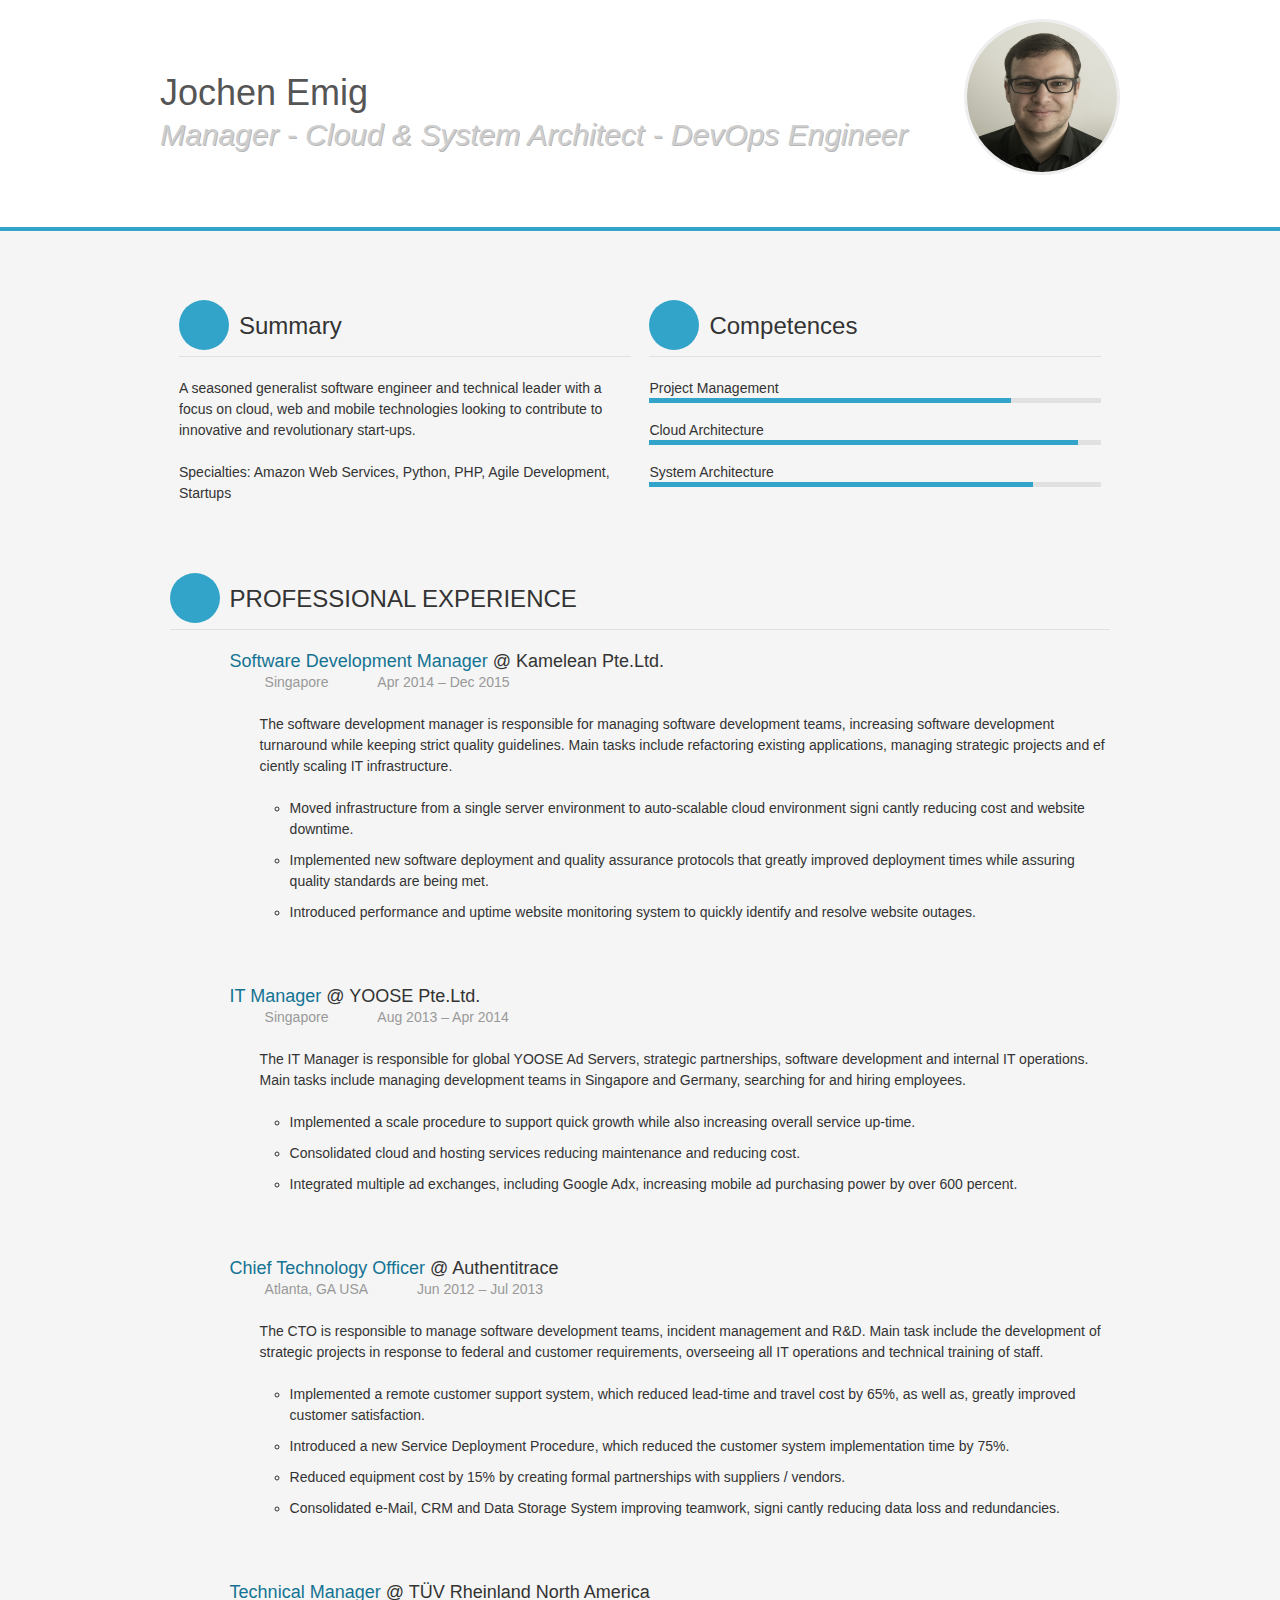
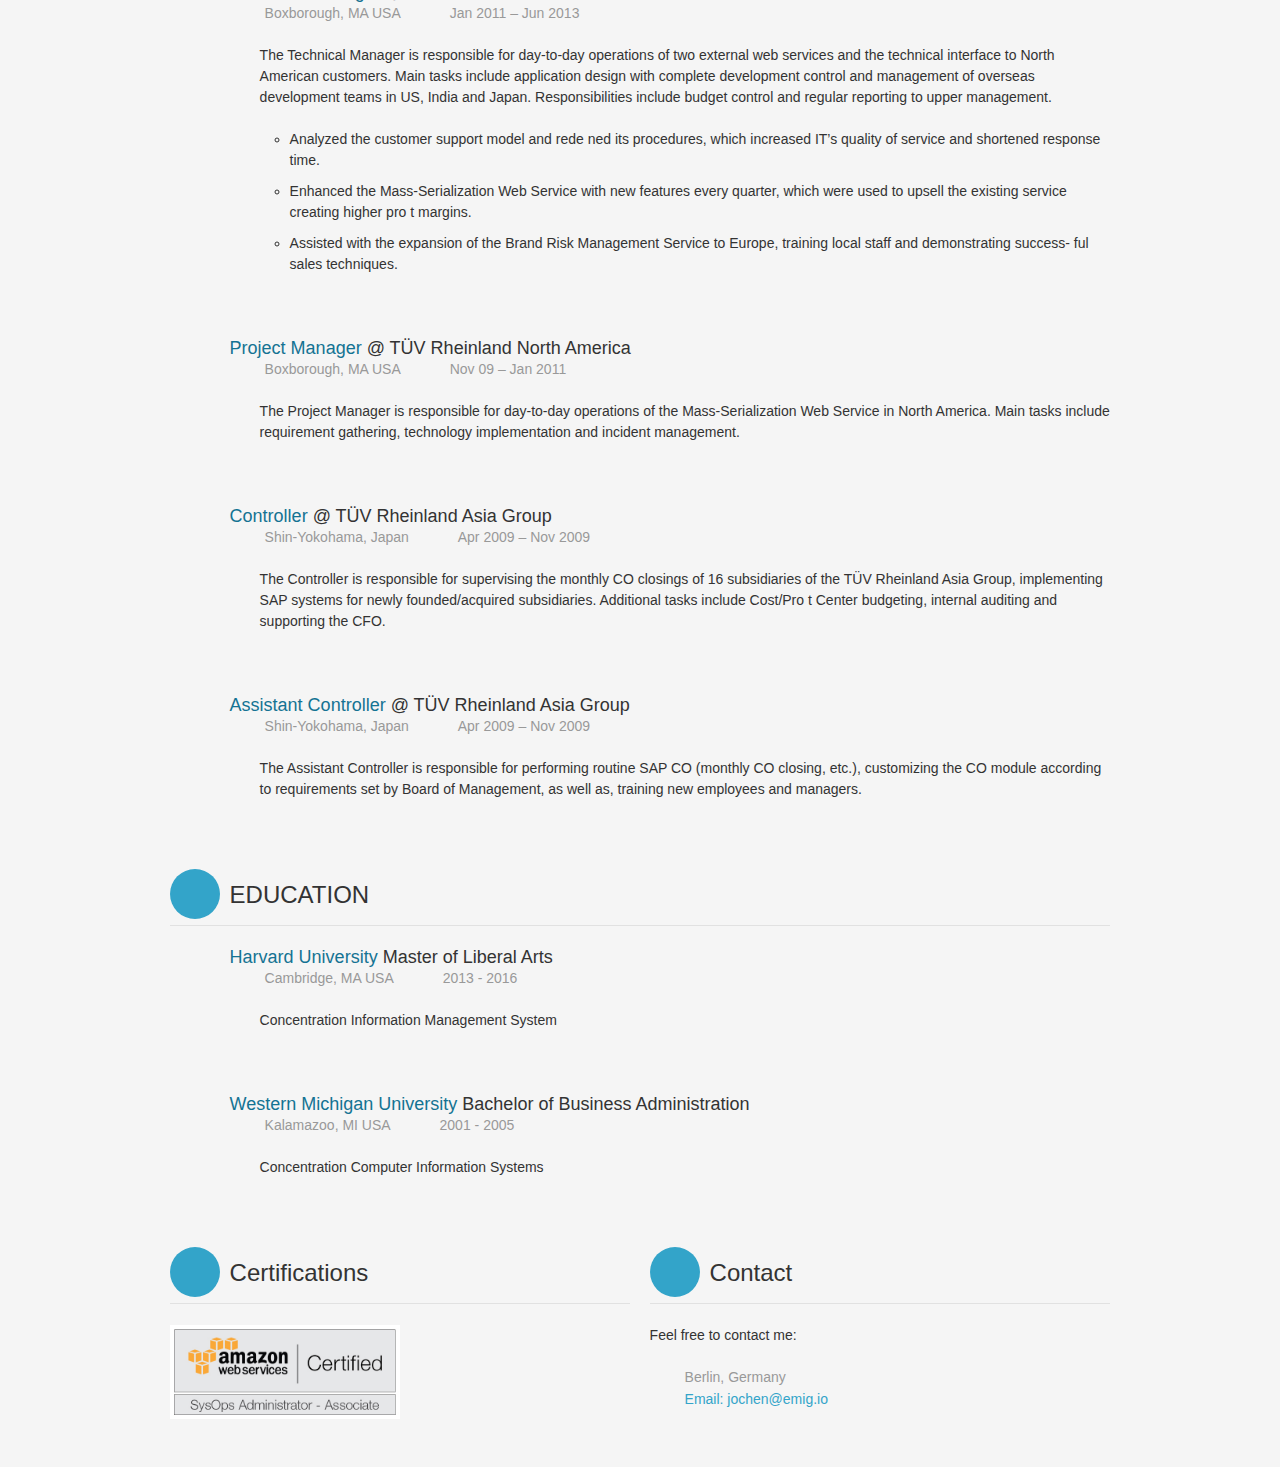
==== index.html @ d0185429 "updated text" ====
<!DOCTYPE html>
<html lang="en"><head>
<meta http-equiv="content-type" content="text/html; charset=UTF-8">
<meta charset="utf-8">
<meta http-equiv="X-UA-Compatible" content="IE=edge,chrome=1">
<meta name="viewport" content="width=device-width, initial-scale=1.0">

<title>Jochen Emig</title>

<!--[if lt IE 9]>
<script src="//html5shim.googlecode.com/svn/trunk/html5.js"></script>
<![endif]-->

<!-- Fichiers CSS -->
<link rel="stylesheet" href="css/reset.css">
<link rel="stylesheet" media="screen and (max-width:480px)" href="css/mobile.css">
<link rel="stylesheet" media="screen and (min-width:481px)" href="css/cv.css">
<link rel="stylesheet" media="print" href="css/print.css">
</head>

<body>
	<!-- Header -->
	<header role="banner">
		<div class="container_16">
				<hgroup>
					<h1>Jochen Emig</h1>
					<h2> Manager - Cloud & System  Architect - DevOps Engineer</h2>
				</hgroup>

				<figure>
					<img src="img/emig_small.jpg" alt="Jochen Emig">
				</figure>
		</div>
	</header>
	
	<!-- Corps -->
	<section role="main" class="container_16 clearfix">
		<div class="grid_16">
			<!-- A propos -->
			<div class="grid_8 apropos">
				<h3>Summary</h3>
				<p>
					A seasoned generalist software engineer and technical leader with a focus on cloud, web and mobile technologies looking to contribute to innovative and revolutionary start-ups. 
				</p>
				<p> 
					Specialties: Amazon Web Services, Python, PHP, Agile Development, Startups   
				</p>
			</div>
			
			<!-- Compétences -->
			<div class="grid_8 competences">
				<h3>Competences</h3>
				<ul class="barres">
					<li data-skills="80">Project Management<span style="width: 80%;"></span></li>
					<li data-skills="95">Cloud Architecture<span style="width: 95%;"></span></li>
					<li data-skills="90">System Architecture<span style="width: 85%;"></span></li>
					<!--<li data-skills="40">People Management<span style="width: 60%;"></span></li>
					<li data-skills="85">Negotiation<span style="width: 90%;"></span></li>-->
				</ul>
			</div>
		</div>
		
			<!-- Expériences -->
			<div class="grid_16 experiences">
				<h3>PROFESSIONAL EXPERIENCE</h3>
				<ul>
					<li>
						<h4><strong>Software Development Manager </strong> @ Kamelean Pte.Ltd.</h4>
						<span class="lieu">Singapore</span>
						<span class="dates">Apr 2014 – Dec 2015</span>
						<p>The software development manager is responsible for managing software development teams, increasing software development turnaround while keeping strict quality guidelines. Main tasks include refactoring existing applications, managing strategic projects and ef ciently scaling IT infrastructure.</p>
						<ul class="tasks">
							<li>
								Moved infrastructure from a single server environment to auto-scalable cloud environment signi cantly reducing cost and website downtime.
							</li>
							<li>
								Implemented new software deployment and quality assurance protocols that greatly improved deployment times while assuring quality standards are being met.
							</li>
							<li>
								Introduced performance and uptime website monitoring system to quickly identify and resolve website outages.
							</li>
						</ul>
					</li>
					<li>
						<h4><strong>IT Manager </strong> @ YOOSE Pte.Ltd.</h4>
						<span class="lieu">Singapore</span>
						<span class="dates">Aug 2013 – Apr 2014</span>
						<p>The IT Manager is responsible for global YOOSE Ad Servers, strategic partnerships, software development and internal IT operations. Main tasks include managing development teams in Singapore and Germany, searching for and hiring employees.</p>
						<ul class="tasks">
							<li>
								Implemented a scale procedure to support quick growth while also increasing overall service up-time.
							</li>
							<li>
								Consolidated cloud and hosting services reducing maintenance and reducing cost.
							</li>
							<li>
								Integrated multiple ad exchanges, including Google Adx, increasing mobile ad purchasing power by over 600 percent.
							</li>
						</ul>
					</li>
					<li>
						<h4><strong>Chief Technology Officer </strong> @ Authentitrace</h4>
						<span class="lieu">Atlanta, GA USA</span>
						<span class="dates">Jun 2012 – Jul 2013</span>
						<p>The CTO is responsible to manage software development teams, incident management and R&D. Main task include the development of strategic projects in response to federal and customer requirements, overseeing all IT operations and technical training of staff.</p>
						<ul class="tasks">
							<li>
								Implemented a remote customer support system, which reduced lead-time and travel cost by 65%, as well as, greatly improved customer satisfaction.
							</li>
							<li>
								Introduced a new Service Deployment Procedure, which reduced the customer system implementation time by 75%.
							</li>
							<li>
								Reduced equipment cost by 15% by creating formal partnerships with suppliers / vendors.
							</li>
							<li>
								Consolidated e-Mail, CRM and Data Storage System improving teamwork, signi cantly reducing data loss and redundancies.
							</li>
						</ul>
					</li>
					<li>
						<h4><strong>Technical Manager </strong> @ TÜV Rheinland North America</h4>
						<span class="lieu">Boxborough, MA USA</span>
						<span class="dates">Jan 2011 – Jun 2013</span>
						<p>The Technical Manager is responsible for day-to-day operations of two external web services and the technical interface to North American customers. Main tasks include application design with complete development control and management of overseas development teams in US, India and Japan. Responsibilities include budget control and regular reporting to upper management.</p>
						<ul class="tasks">
							<li>
								Analyzed the customer support model and rede ned its procedures, which increased IT’s quality of service and shortened response time.
							</li>
							<li>
								Enhanced the Mass-Serialization Web Service with new features every quarter, which were used to upsell the existing service creating higher pro t margins.
							</li>
							<li>
								Assisted with the expansion of the Brand Risk Management Service to Europe, training local staff and demonstrating success- ful sales techniques.
							</li>
						</ul>
					</li>	
					<li>
						<h4><strong>Project Manager </strong> @ TÜV Rheinland North America</h4>
						<span class="lieu">Boxborough, MA USA</span>
						<span class="dates">Nov 09 – Jan 2011</span>
						<p>The Project Manager is responsible for day-to-day operations of the Mass-Serialization Web Service in North America. Main tasks include requirement gathering, technology implementation and incident management.</p>
					</li>
					<li>
						<h4><strong>Controller </strong> @ TÜV Rheinland Asia Group</h4>
						<span class="lieu">Shin-Yokohama, Japan</span>
						<span class="dates">Apr 2009 – Nov 2009</span>
						<p>The Controller is responsible for supervising the monthly CO closings of 16 subsidiaries of the TÜV Rheinland Asia Group, implementing SAP systems for newly founded/acquired subsidiaries. Additional tasks include Cost/Pro t Center budgeting, internal auditing and supporting the CFO.</p>
					</li>
					<li>
						<h4><strong>Assistant Controller </strong> @ TÜV Rheinland Asia Group</h4>
						<span class="lieu">Shin-Yokohama, Japan</span>
						<span class="dates">Apr 2009 – Nov 2009</span>
						<p>The Assistant Controller is responsible for performing routine SAP CO (monthly CO closing, etc.), customizing the CO module according to requirements set by Board of Management, as well as, training new employees and managers.</p>
					</li>
				</ul>
			</div>
		
			<!-- Formations -->
			<div class="grid_16 formations">
				<h3>EDUCATION</h3>
				<ul>
					<li>
						<h4><strong>Harvard University</strong> Master of Liberal Arts</h4>
						<span class="lieu">Cambridge, MA USA</span>
						<span class="dates">2013 - 2016</span>
						<p>Concentration Information Management System</p>
					</li>
					<li>
						<h4><strong>Western Michigan University</strong> Bachelor of Business Administration</h4>
						<span class="lieu">Kalamazoo, MI USA</span>
						<span class="dates">2001 - 2005</span>
						<p>Concentration Computer Information Systems</p>
					</li>
				</ul>
			</div>
		
			<!-- Loisirs -->
			<div class="grid_8 loisirs">
				<h3>Certifications</h3>
				<img class="aws" src="img/SysOps Administrator-Associate.jpg" alt="AWS SysOps Cert">
				<p></p>
				<p><strong></strong></p>
			</div>
		
			<!-- Contact -->
			<div class="grid_8 contact">
				<h3>Contact</h3>
				<p>Feel free to contact me:</p>
				<ul>
					<li class="lieu">Berlin, Germany</li>
					<li class="mail"><a href="mailto:jochen@emig.io">Email: jochen@emig.io</a></li>
					<!--<<li class="site"><a href="http://jochen.emig.io/">Web: jochen.emig.io</a></li>-->
				</ul>
			</div>
	</section>

<!-- Scripts JavaScript -->
<script src="js/jquery-1.js"></script>
<script src="js/validate.js"></script>
<script src="js/plugins.js"></script>

<script>
  (function(i,s,o,g,r,a,m){i['GoogleAnalyticsObject']=r;i[r]=i[r]||function(){
  (i[r].q=i[r].q||[]).push(arguments)},i[r].l=1*new Date();a=s.createElement(o),
  m=s.getElementsByTagName(o)[0];a.async=1;a.src=g;m.parentNode.insertBefore(a,m)
  })(window,document,'script','https://www.google-analytics.com/analytics.js','ga');

  ga('create', 'UA-82807862-1', 'auto');
  ga('send', 'pageview');

</script>

</body></html>
---- css/mobile.css ----
/***************************************
/* Grille de mise en page pour le mobile
***************************************/
.grid_6,
.grid_8,
.grid_10,
.grid_16,
.container_16 {
	margin: 0 10px;
}

/* 
Nom du thème : Simple Vitae (ou Simple Curriculum ou Simple Resume)
Description : Votre curriculum vitae sur Internet, un moyen supplémentaire de vous faire connaitre. Ce thème correspond à tous les types de métiers.
Créateur : Christophe HERMANN (@chrishrmnn)
*/

/**********
/* Header
**********/
	header[role=banner] {
		background:#fff;
		border-bottom:4px solid #33a4c9;
		padding: 19px 0;
		overflow: hidden;
	}
	
	header figure {
		display: none;
	}
	
	header hgroup {
		text-align: center;
	}
	
	header hgroup h1 {
		color:#555;
		font-family:'DroidSansBold', Arial, sans-serif;
	}
	
	header hgroup h2 {
		color:#cecece;
		font-style: italic;
		line-height: 30px;
		text-shadow: 1px 1px 0 rgba(0,0,0,.3);
	}

/************
/* Contact
************/
	::-webkit-input-placeholder  { color:#fff; }
	input:-moz-placeholder { color:#fff; }
	.placeholder { color: #fff; }

	.contactform {
		background-color: #33a4c9;
		color: #fff;
		display: none;
	}
	
	.contactform > div {
		padding: 21px 0;
	}
	
	.contactform input[type=text], .contactform input[type=email], .contactform textarea {
		background: #2983a0;
		border: 1px solid #226d85;
		border-radius: 2px;
		color: #fff;
		max-width: 100%;
		opacity: .7;
		padding: 10px 10px 9px 10px;
		margin-top: 0;
		position: relative;
		vertical-align: top;
		width: 100%;
	}
	
	.contactform input[type=text], .contactform input[type=email], .contactform textarea {
		margin-bottom: 21px;
	}
	
	.contactform textarea {
		font-family: 'DroidSansRegular', Arial, sans-serif;
		font-size: 14px;
		height: 148px;
	}
	
	.contactform input[type=text]:focus, .contactform input[type=email]:focus, .contactform textarea:focus {
		border: 1px solid #226d85;
		opacity: 1;
		outline: none;
		-o-transition: opacity 1s;
		-ms-transition:opacity 1s;
		-moz-transition: opacity 1s;
		-webkit-transition: opacity 1s;
		transition:opacity 1s;
	}
	
	.contactform input[type=submit] {
		background: #ff9f39;
		border: 1px solid #ff9f39;
		border-radius: 2px;
		color: #fff;
		cursor: pointer;
		font-weight: bold;
		font-size: 14px;
		margin: 0;
		padding: 10px 10px 9px 10px;
		width: 100%;
		-webkit-appearance: none;
	}
	
	.contactform input.error, .contactform textarea.error {
		border: 1px solid red;
	}
	
	.contactform label.error {
		display: none !important;
	}

	/***********************
	/* Message du formulaire
	***********************/
		.messageform { 
			display: none; /* Affiché via jQuery */ 
			border-radius: 2px; 
			font-size: 14px;
			font-weight: bold;
			line-height: 17px;
			padding:10px 10px 9px 10px; 
			margin: 0;
			text-align: center;
			width: 100%; 
		}
		.envoi-valid, .envoi-error { 
			display: inline-block; 
		 }
		.envoi-valid { 
			background-color: #31D869;
			border:1px solid #108D3A; 
			color: #108D3A;
		}
		.envoi-error { 
			background-color: #FF5839;
			border:1px solid #A62913; 
			color: #A62913;
		}
		.envoi-error a {
			color: #A62913;
			text-decoration: underline;
		}
		

/***************
/* Corps - Main
***************/
	section[role=main] {
		padding: 21px 0;
		overflow: hidden;
	}
	
	.apropos, .competences, .experiences, .formations, .loisirs, .contact {
		margin-top: 63px;
	}
	
	section[role=main] h3 {
		border-bottom: 1px solid #e1e1e1;
		padding: 0 0 20px 60px;
		margin-top: 0px;
		position: relative;
 	}
	
	section[role=main] h3:after, h3:before {
		content: ' ';
		display: block;
		height: 50px;
		left: 0;
		position: absolute;
		top: -15px;
		width: 50px;
	}
	
	section[role=main] h3:before {
		background-color: #33a4c9;
		border-radius: 25px;
	}
	
		/***************
		/* Pictos titres
		***************/
		
		section[role=main] h3:after {
			background:url('../img/pictos-titre.png') no-repeat 11px 10px;
		}
		
		section[role=main] .competences h3:after {
			background-position: 11px -34px;
		}
	
		section[role=main] .experiences h3:after {
			background-position: 11px -86px;
		}
		
		section[role=main] .formations h3:after {
			background-position: 10px -139px;
		}
		
		section[role=main] .loisirs h3:after {
			background-position: 10px -250px;
		}
		
		section[role=main] .contact h3:after {
			background-position: 11px -194px;
		}
	
	section[role=main] h4 {
		margin-bottom: 0px;
	}
	
	section[role=main] h4 strong {
		color: #147393;
		font-weight: normal;
	}
	
	.experiences li, .formations li {
		margin-bottom: 63px;
	}
	
	.experiences li:last-child, .formations li:last-child {
		margin-bottom: 21px;
	}
	
	/**********************************************
	/* Affichage des compétences sous forme de tags
	**********************************************/
	.competences .tags li {
		background-color:#33a4c9;
		border:1px solid #1b91b7;
		border-radius: 15px;
		color:#fff;
		display: inline-block;
		line-height: 13px;
		margin: 0 7px 17px 0;
		padding: 5px 10px;
	}
	
	/************************************************
	/* Affichage des compétences sous forme de barres
	*************************************************/
	.competences .barres li {
		margin-bottom: 21px;
		position: relative;
	}
	
	.competences .barres li:after {
		background: #e1e1e1;
		bottom: -4px;
		content: ' ';
		display: block;
		height: 5px;
		position: absolute;
		width:100%;
	}
	
	.competences .barres li span {
		background: #33a4c9;
		bottom: -4px;
		content: ' ';
		display: block;
		height: 5px;
		left: 0;
		position: absolute;
		width: inherit;
		z-index: 1;
	}
	
	
	/***********
	/* Pictos
	***********/
	.lieu, .dates, .phone, .mail, .site, .form, .twitter, .facebook, .dribbble, .skype {
		background: url('../img/pictos-gris.png') no-repeat;
		padding-left: 25px;
		margin: 0 10px 1px 0;
	}
	
	.lieu {
		background-position: 0 -2px;
		color: #999;
	}
	
	.dates {
		background-position: 0 -22px;
		color: #999;
	}
	
	.phone {
		background-position: 0 -40px;
	}
	
	.mail {
		background-position: 0 -58px;
	}
	
	.site {
		background-position: 0 -80px;
	}
	
	.form {
		background-position: 0 -100px;
	}
	
	.twitter {
		background-position: 0 -122px;
	}
	
	.facebook {
		background-position: 0 -140px;
	}
	
	.dribbble {
		background-position: 0 -160px;
	}
	
	.skype {
		background-position: 0 -180px;
	}

	.aws{
	width: 50%;
    height: auto;

	}
---- css/cv.css ----
/**********
/* Grille - 960.gs
**********/
.container_16 {
	max-width: 960px;
	width: 92%;
	margin: 0 auto;
}
.grid_6,
.grid_8,
.grid_10,
.grid_16 {
	display:inline;
	float: left;
	position: relative;
	margin-left: 1%;
	margin-right: 1%;
}

.container_16 .grid_6 {
	width:35.5%;
}

.container_16 .grid_8 {
	width:48.0%;
}

.container_16 .grid_10 {
	width:60.5%;
}

.container_16 .grid_16 {
	width:98.0%;
}

.clearfix:after {
	clear: both;
	content: ' ';
	display: block;
	font-size: 0;
	line-height: 0;
	visibility: hidden;
	width: 0;
	height: 0;
}

.clearfix {
	display: inline-block;
}

* html .clearfix {
	height: 1%;
}

.clearfix {
	display: block;
}

.aws{
	width: 50%;
    height: auto;

}

/**********
/* Header
**********/
	header[role=banner] {
		background:#fff;
		border-bottom:4px solid #33a4c9;
		padding: 19px 0;
		overflow: hidden;
	}
	
	header figure {
		border: 3px solid #eee;
		border-radius: 78px;
		float: right;
		height: 156px;
		width: 156px;
	}
	
	header figure img {
		border-radius: 75px;
		height: 150px;
		position: relative;
		width: 150px;
	}
	
	header hgroup {
		float: left;
		padding: 42px 0;
	}
	
	header hgroup h1 {
		color:#555;
		font-family:'DroidSansBold', Arial, sans-serif;
	}
	
	header hgroup h2 {
		color:#cecece;
		font-style: italic;
		text-shadow: 1px 1px 0 rgba(0,0,0,.3);
	}

/************
/* Contact
************/
	::-webkit-input-placeholder  { color:#fff; }
	input:-moz-placeholder { color:#fff; }
	.placeholder { color: #fff; }

	.contactform {
		background-color: #33a4c9;
		color: #fff;
		display: none;
	}
	
	.contactform > div {
		padding: 21px 0;
	}
	
	.contactform input[type=text], .contactform input[type=email], .contactform textarea {
		background: #2983a0;
		border: 1px solid #226d85;
		border-radius: 2px;
		color: #fff;
		max-width: 100%;
		opacity: .7;
		padding: 10px 10px 9px 10px;
		margin-top: 0;
		position: relative;
		vertical-align: top;
		width: 100%;
	}
	
	.contactform input[type=text], .contactform input[type=email] {
		margin-bottom: 21px;
	}
	
	.contactform textarea {
		font-family: 'DroidSansRegular', Arial, sans-serif;
		font-size: 14px;
		height: 148px;
	}
	
	.contactform input[type=text]:focus, .contactform input[type=email]:focus, .contactform textarea:focus {
		border: 1px solid #226d85;
		opacity: 1;
		outline: none;
		-webkit-transition: opacity 1s;
	}
	
	.contactform input[type=submit] {
		background: #ff9f39;
		border: 1px solid #ff9f39;
		border-radius: 2px;
		color: #fff;
		cursor: pointer;
		font-weight: bold;
		font-size: 14px;
		margin: 0;
		padding: 10px 10px 9px 10px;
		width: 100%;
	}
	
	.contactform input.error, .contactform textarea.error {
		border: 1px solid red;
	}
	
	.contactform label.error {
		display: none !important;
	}

	/***********************
	/* Message du formulaire
	***********************/
		.messageform { 
			display: none; /* Affiché via jQuery */ 
			border-radius: 2px; 
			font-size: 14px;
			font-weight: bold;
			line-height: 17px;
			padding:10px 10px 9px 10px; 
			margin: 0;
			text-align: center;
			width: 100%; 
		}
		.envoi-valid, .envoi-error { 
			display: inline-block; 
		 }
		.envoi-valid { 
			background-color: #31D869;
			border:1px solid #108D3A; 
			color: #108D3A;
		}
		.envoi-error { 
			background-color: #FF5839;
			border:1px solid #A62913; 
			color: #A62913;
		}
		.envoi-error a {
			color: #A62913;
			text-decoration: underline;
		}
		

/***************
/* Corps - Main
***************/
	section[role=main] {
		padding: 21px 0;
		overflow: hidden;
	}
	
	section[role=main] > div {
		margin-top: 63px;
	}
	
	section[role=main] h3 {
		border-bottom: 1px solid #e1e1e1;
		padding: 0 0 20px 60px;
		margin-top: 0px;
		position: relative;
 	}
	
	section[role=main] h3:after, h3:before {
		content: ' ';
		display: block;
		height: 50px;
		left: 0;
		position: absolute;
		top: -15px;
		width: 50px;
	}
	
	section[role=main] h3:before {
		background-color: #33a4c9;
		border-radius: 25px;
	}
	
		/***************
		/* Pictos titres
		***************/
		
		section[role=main] h3:after {
			background:url('../img/pictos-titre.png') no-repeat 11px 10px;
		}
		
		section[role=main] .competences h3:after {
			background-position: 11px -34px;
		}
	
		section[role=main] .experiences h3:after {
			background-position: 11px -86px;
		}
		
		section[role=main] .formations h3:after {
			background-position: 10px -139px;
		}
		
		section[role=main] .loisirs h3:after {
			background-position: 10px -250px;
		}
		
		section[role=main] .contact h3:after {
			background-position: 11px -194px;
		}
	
	
	.experiences ul, .formations ul {
		margin-left: 60px;
	}
	
	section[role=main] h4 {
		margin-bottom: 0px;
	}
	
	section[role=main] h4 strong {
		color: #147393;
		font-weight: normal;
	}
	
	.experiences li, .formations li {
		margin-bottom: 63px;
	}
	
	.experiences li:last-child, .formations li:last-child {
		margin-bottom: 21px;
	}
	
	.experiences li p, .formations li p {
		margin-left: 30px;
	}
	
	/**********************************************
	/* Affichage des compétences sous forme de tags
	**********************************************/
	.competences .tags li {
		background-color:#33a4c9;
		border:1px solid #1b91b7;
		border-radius: 15px;
		color:#fff;
		display: inline-block;
		line-height: 13px;
		margin: 0 7px 17px 0;
		padding: 5px 10px;
	}
	
	/************************************************
	/* Affichage des compétences sous forme de barres
	*************************************************/
	.competences .barres li {
		margin-bottom: 21px;
		position: relative;
	}
	
	.competences .barres li:after {
		background: #e1e1e1;
		bottom: -4px;
		content: ' ';
		display: block;
		height: 5px;
		position: absolute;
		width:100%;
	}
	
	.competences .barres li span {
		background: #33a4c9;
		bottom: -4px;
		content: ' ';
		display: block;
		height: 5px;
		left: 0;
		position: absolute;
		width: inherit;
		z-index: 1;
	}
	
	
	/***********
	/* Pictos
	***********/
	.lieu, .dates, .phone, .mail, .site, .form, .twitter, .facebook, .dribbble, .skype {
		background: url('../img/pictos-gris.png') no-repeat;
		padding-left: 25px;
		margin: 0 10px 1px 10px;
	}
	
	.lieu {
		background-position: 0 -2px;
		color: #999;
	}
	
	.dates {
		background-position: 0 -22px;
		color: #999;
	}
	
	.phone {
		background-position: 0 -40px;
	}
	
	.mail {
		background-position: 0 -58px;
	}
	
	.site {
		background-position: 0 -80px;
	}
	
	.form {
		background-position: 0 -100px;
	}
	
	.twitter {
		background-position: 0 -122px;
	}
	
	.facebook {
		background-position: 0 -140px;
	}
	
	.dribbble {
		background-position: 0 -160px;
	}
	
	.skype {
		background-position: 0 -180px;
	}

	.tasks li{
		list-style-type: circle;
	    margin-bottom: 10px;
	}
---- css/print.css ----
body {
	font-family: Helvetica, Arial, sans-serif;
	font-size: 12px;
}

header {
	overflow: hidden;
}

header hgroup {
	width: 80%;
	float: left;
	padding: 35px 0;
}

header figure {
	width: 20%;
	float: right;
}

.contactform {
	display: none;
}

.grid_8 {
	width: 46%;
	float: left;
	margin-right: 2%;
}

.grid_16 {
	clear: both;
}

h3 {
	border-bottom: 1px solid #ccc;
	padding-bottom: 10px;
	margin:30px 0 10px 0;
}

.competences li {
	display:inline-block;
	border-right: 1px solid #ccc;
	padding-right: 10px;
	margin-right: 10px;	
}

.contact ul li {
	list-style: square;
	margin-left: 40px;
}

.contact ul li.form {
	display: none;
}

p {
  orphans: 3; /* pas de ligne seule en bas */
  widows: 3; /* pas de ligne seule en haut */
}
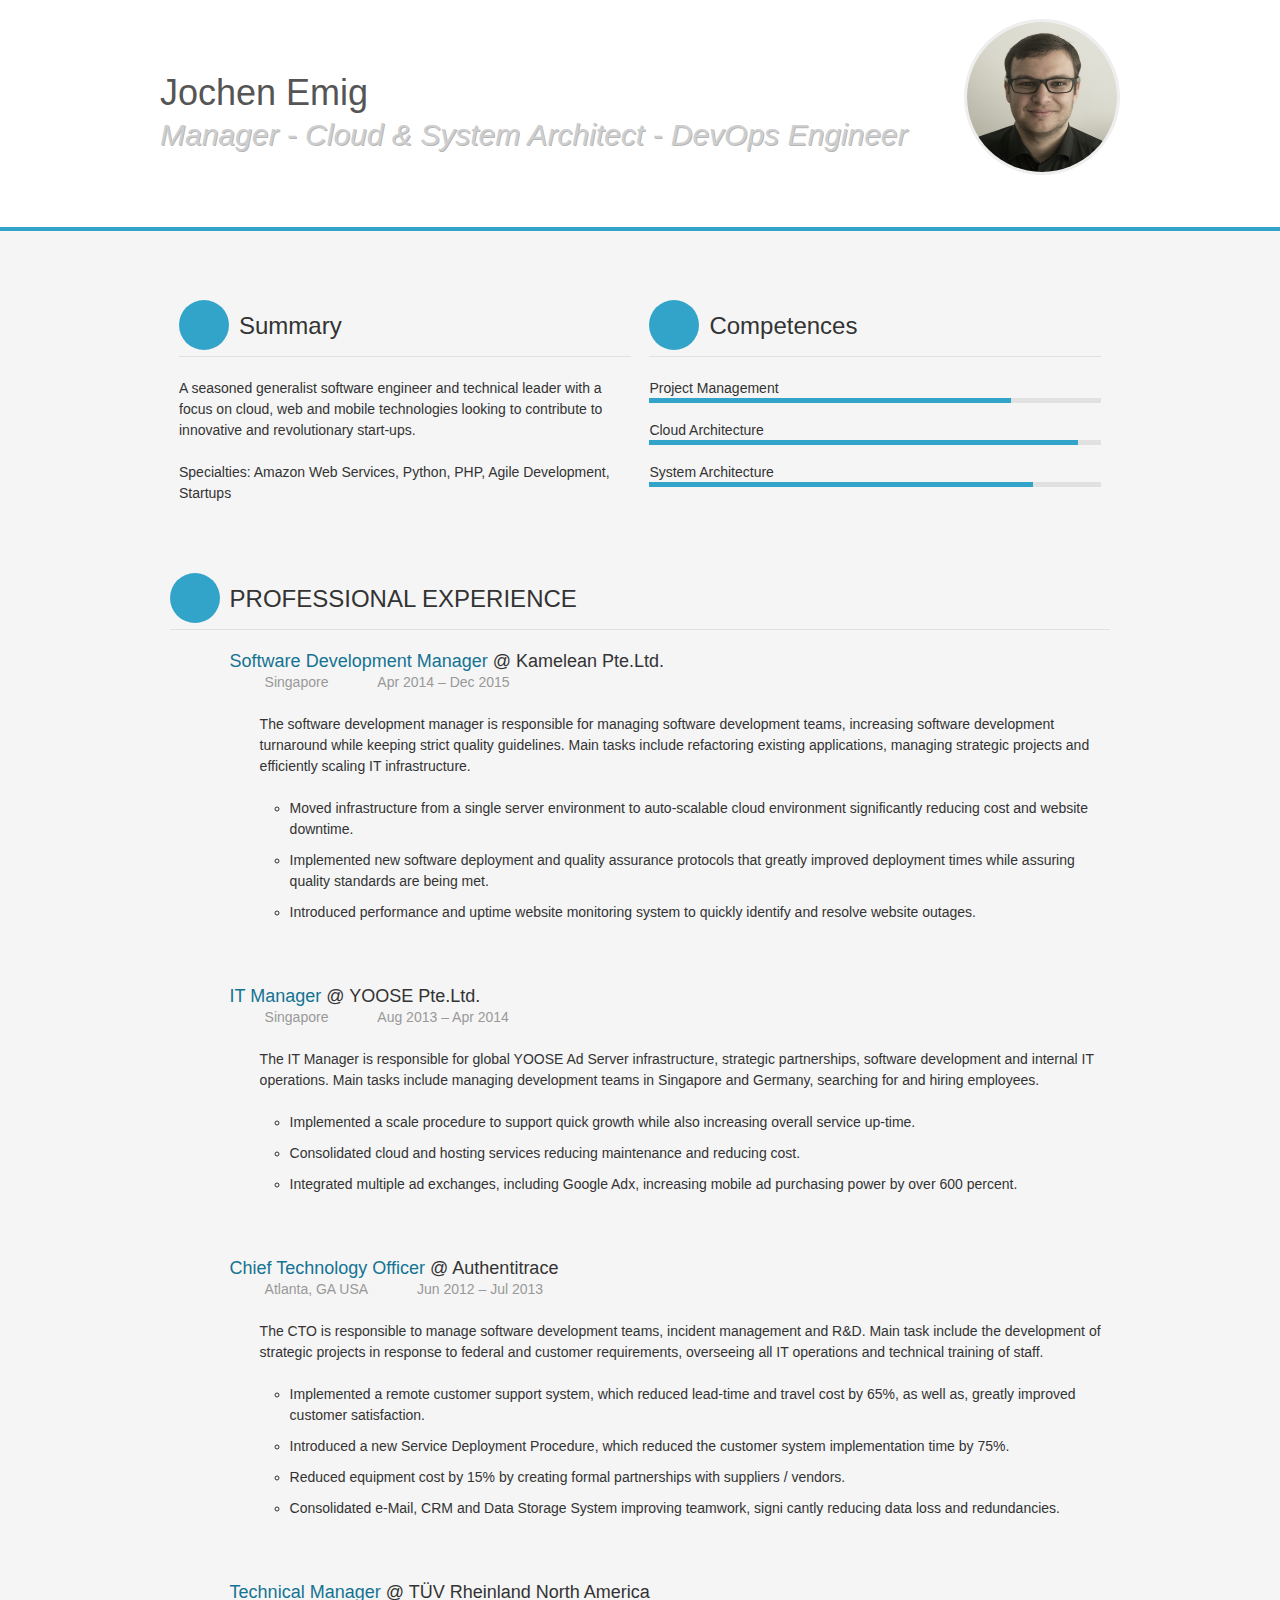
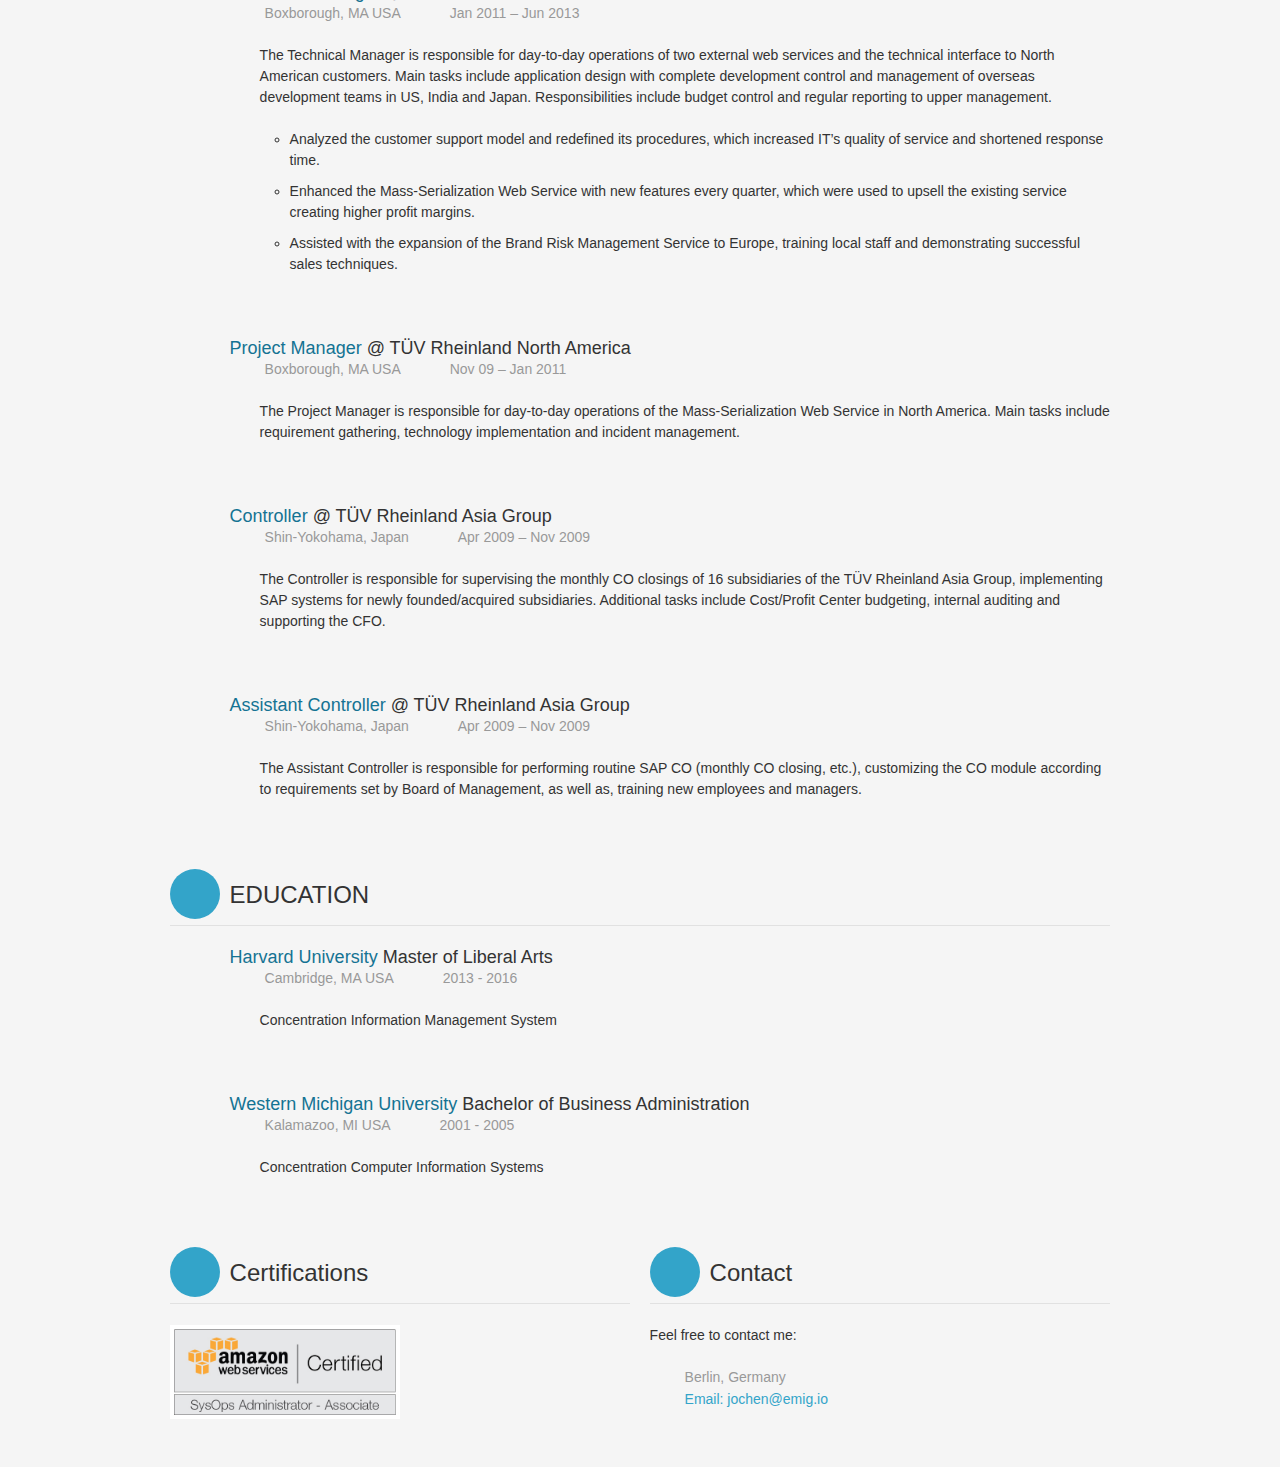
==== commit 37ee600c: "fixed spelling mistakes" ====
--- a/index.html
+++ b/index.html
@@ -11,11 +11,10 @@
 <script src="//html5shim.googlecode.com/svn/trunk/html5.js"></script>
 <![endif]-->
 
-<!-- Fichiers CSS -->
 <link rel="stylesheet" href="css/reset.css">
 <link rel="stylesheet" media="screen and (max-width:480px)" href="css/mobile.css">
 <link rel="stylesheet" media="screen and (min-width:481px)" href="css/cv.css">
-<link rel="stylesheet" media="print" href="css/print.css">
+<!-- <link rel="stylesheet" media="print" href="css/print.css">-->
 </head>
 
 <body>
@@ -68,10 +67,10 @@
 						<h4><strong>Software Development Manager </strong> @ Kamelean Pte.Ltd.</h4>
 						<span class="lieu">Singapore</span>
 						<span class="dates">Apr 2014 – Dec 2015</span>
-						<p>The software development manager is responsible for managing software development teams, increasing software development turnaround while keeping strict quality guidelines. Main tasks include refactoring existing applications, managing strategic projects and ef ciently scaling IT infrastructure.</p>
-						<ul class="tasks">
-							<li>
-								Moved infrastructure from a single server environment to auto-scalable cloud environment signi cantly reducing cost and website downtime.
+						<p>The software development manager is responsible for managing software development teams, increasing software development turnaround while keeping strict quality guidelines. Main tasks include refactoring existing applications, managing strategic projects and efficiently scaling IT infrastructure.</p>
+						<ul class="tasks">
+							<li>
+								Moved infrastructure from a single server environment to auto-scalable cloud environment significantly reducing cost and website downtime.
 							</li>
 							<li>
 								Implemented new software deployment and quality assurance protocols that greatly improved deployment times while assuring quality standards are being met.
@@ -85,7 +84,7 @@
 						<h4><strong>IT Manager </strong> @ YOOSE Pte.Ltd.</h4>
 						<span class="lieu">Singapore</span>
 						<span class="dates">Aug 2013 – Apr 2014</span>
-						<p>The IT Manager is responsible for global YOOSE Ad Servers, strategic partnerships, software development and internal IT operations. Main tasks include managing development teams in Singapore and Germany, searching for and hiring employees.</p>
+						<p>The IT Manager is responsible for global YOOSE Ad Server infrastructure, strategic partnerships, software development and internal IT operations. Main tasks include managing development teams in Singapore and Germany, searching for and hiring employees.</p>
 						<ul class="tasks">
 							<li>
 								Implemented a scale procedure to support quick growth while also increasing overall service up-time.
@@ -125,13 +124,13 @@
 						<p>The Technical Manager is responsible for day-to-day operations of two external web services and the technical interface to North American customers. Main tasks include application design with complete development control and management of overseas development teams in US, India and Japan. Responsibilities include budget control and regular reporting to upper management.</p>
 						<ul class="tasks">
 							<li>
-								Analyzed the customer support model and rede ned its procedures, which increased IT’s quality of service and shortened response time.
-							</li>
-							<li>
-								Enhanced the Mass-Serialization Web Service with new features every quarter, which were used to upsell the existing service creating higher pro t margins.
-							</li>
-							<li>
-								Assisted with the expansion of the Brand Risk Management Service to Europe, training local staff and demonstrating success- ful sales techniques.
+								Analyzed the customer support model and redefined its procedures, which increased IT’s quality of service and shortened response time.
+							</li>
+							<li>
+								Enhanced the Mass-Serialization Web Service with new features every quarter, which were used to upsell the existing service creating higher profit margins.
+							</li>
+							<li>
+								Assisted with the expansion of the Brand Risk Management Service to Europe, training local staff and demonstrating successful sales techniques.
 							</li>
 						</ul>
 					</li>	
@@ -145,7 +144,7 @@
 						<h4><strong>Controller </strong> @ TÜV Rheinland Asia Group</h4>
 						<span class="lieu">Shin-Yokohama, Japan</span>
 						<span class="dates">Apr 2009 – Nov 2009</span>
-						<p>The Controller is responsible for supervising the monthly CO closings of 16 subsidiaries of the TÜV Rheinland Asia Group, implementing SAP systems for newly founded/acquired subsidiaries. Additional tasks include Cost/Pro t Center budgeting, internal auditing and supporting the CFO.</p>
+						<p>The Controller is responsible for supervising the monthly CO closings of 16 subsidiaries of the TÜV Rheinland Asia Group, implementing SAP systems for newly founded/acquired subsidiaries. Additional tasks include Cost/Profit Center budgeting, internal auditing and supporting the CFO.</p>
 					</li>
 					<li>
 						<h4><strong>Assistant Controller </strong> @ TÜV Rheinland Asia Group</h4>
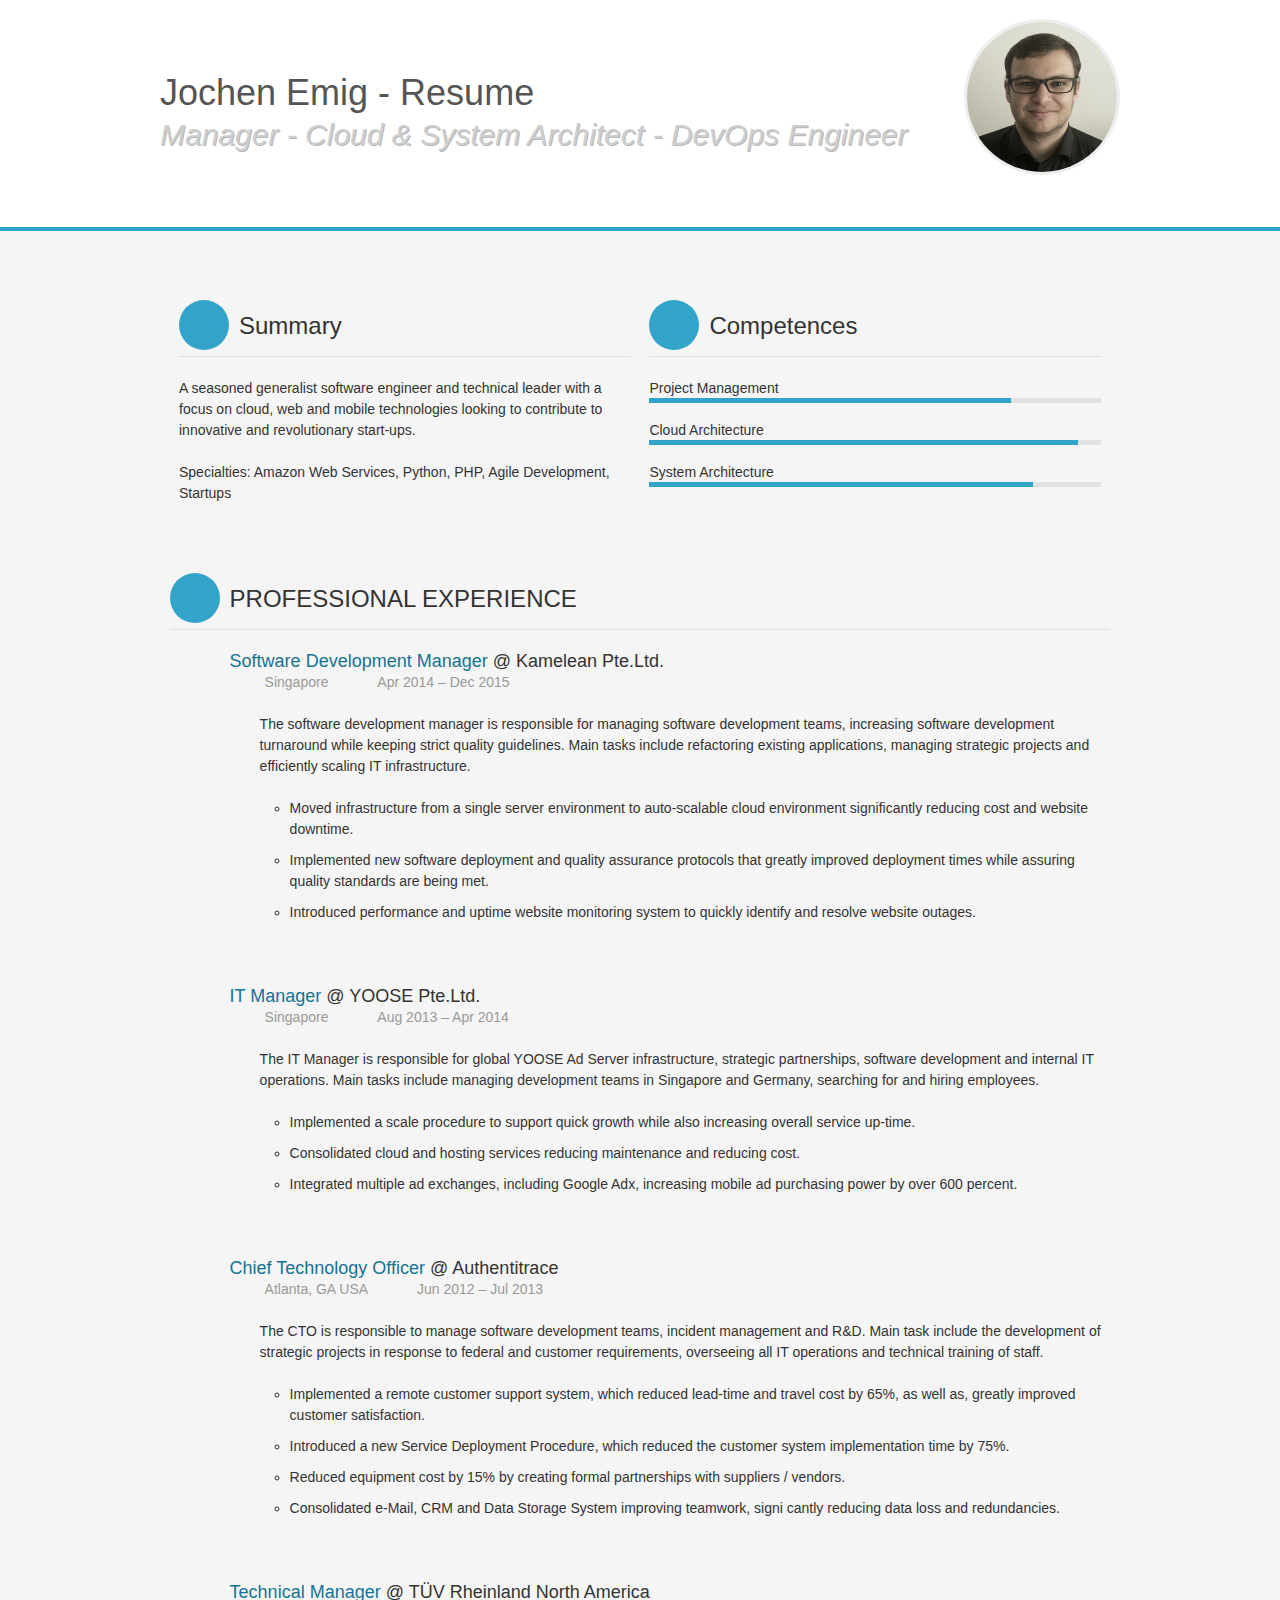
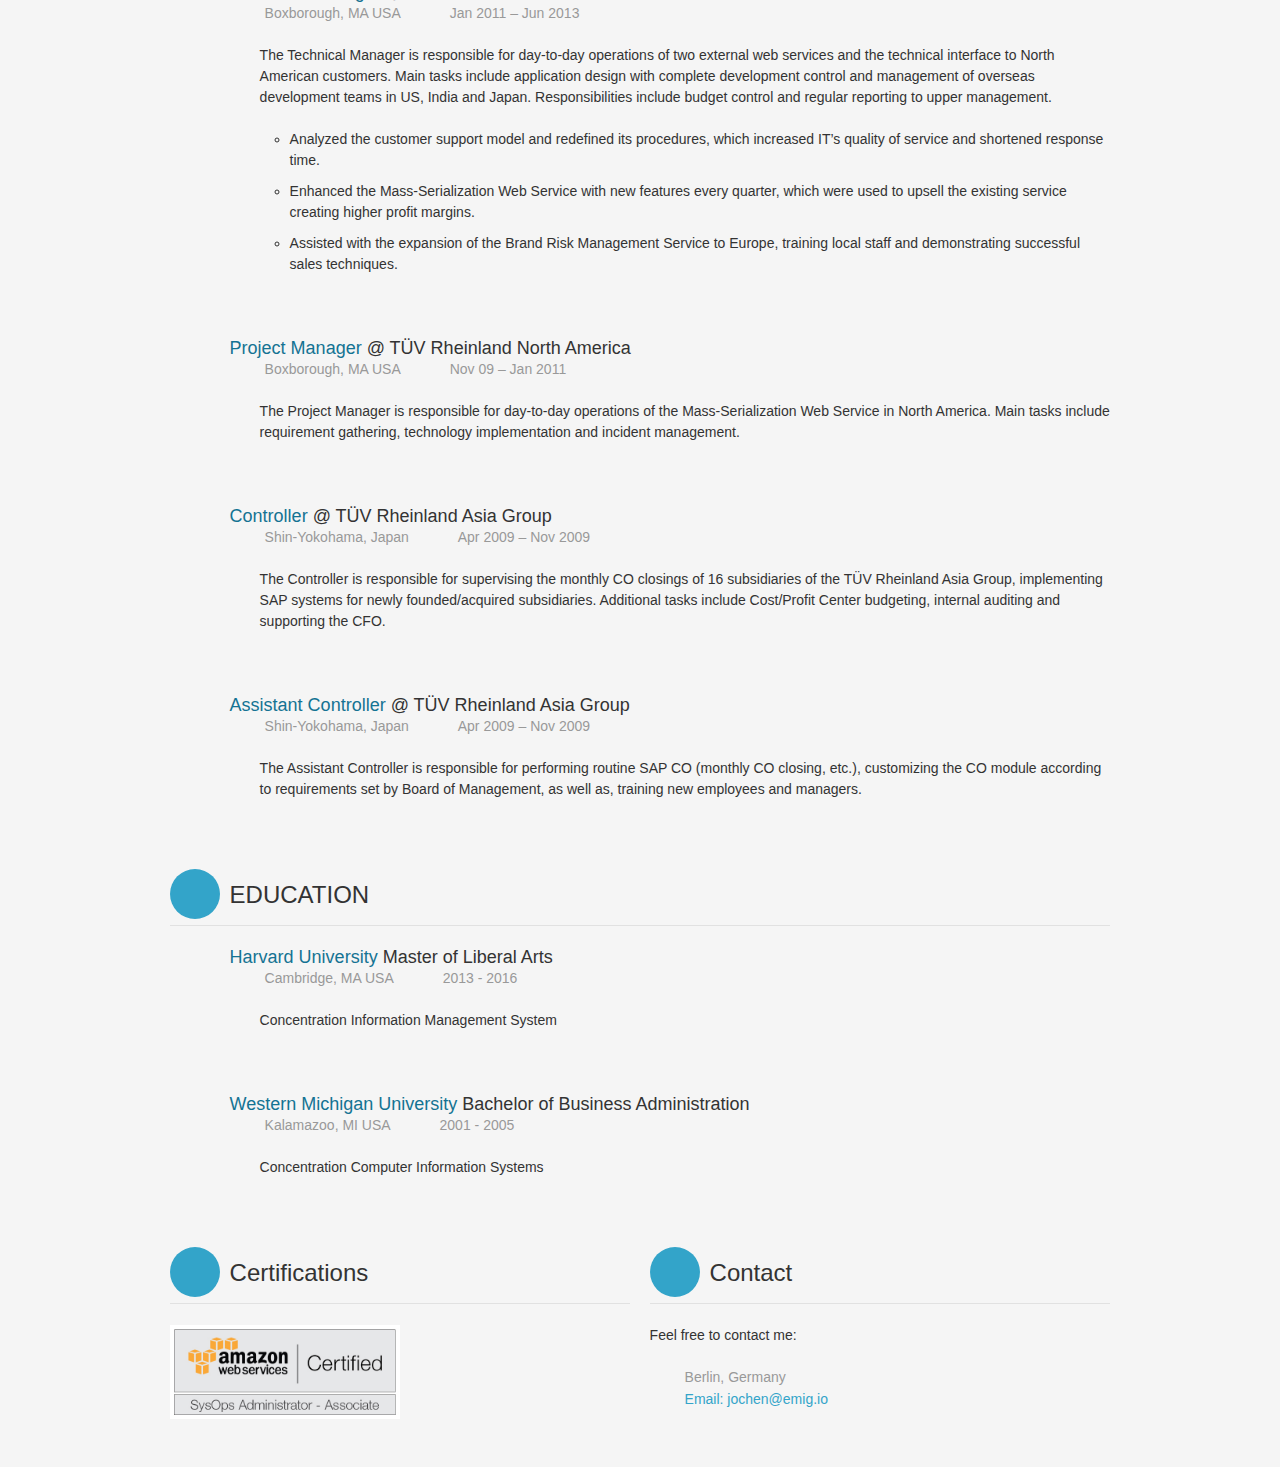
==== commit f7821b9c: "updated title" ====
--- a/index.html
+++ b/index.html
@@ -11,9 +11,11 @@
 <script src="//html5shim.googlecode.com/svn/trunk/html5.js"></script>
 <![endif]-->
 
-<link rel="stylesheet" href="css/reset.css">
+
+<link rel="stylesheet" href="css/resume.css">
+<!--<link rel="stylesheet" href="css/reset.css">
 <link rel="stylesheet" media="screen and (max-width:480px)" href="css/mobile.css">
-<link rel="stylesheet" media="screen and (min-width:481px)" href="css/cv.css">
+<link rel="stylesheet" media="screen and (min-width:481px)" href="css/cv.css">-->
 <!-- <link rel="stylesheet" media="print" href="css/print.css">-->
 </head>
 
@@ -22,7 +24,7 @@
 	<header role="banner">
 		<div class="container_16">
 				<hgroup>
-					<h1>Jochen Emig</h1>
+					<h1>Jochen Emig - Resume</h1>
 					<h2> Manager - Cloud & System  Architect - DevOps Engineer</h2>
 				</hgroup>
 
--- a/css/resume.css
+++ b/css/resume.css
@@ -0,0 +1,734 @@
+@charset "UTF-8";
+html, body, div, span, applet, object, iframe,
+h1, h2, h3, h4, h5, h6, p, blockquote, pre,
+a, abbr, acronym, address, big, cite, code,
+del, dfn, em, img, ins, kbd, q, s, samp,
+small, strike, strong, sub, sup, tt, var,
+b, u, i, center,
+dl, dt, dd, ol, ul, li,
+fieldset, form, label, legend,
+table, caption, tbody, tfoot, thead, tr, th, td,
+article, aside, canvas, details, embed,
+figure, figcaption, footer, header, hgroup,
+menu, nav, output, ruby, section, summary,
+time, mark, audio, video {
+  margin: 0;
+  padding: 0;
+  border: 0;
+  font-size: 100%;
+  font: inherit;
+  vertical-align: baseline; }
+
+/* HTML5 */
+article, aside, details, figcaption, figure,
+footer, header, hgroup, menu, nav, section {
+  display: block; }
+
+body {
+  line-height: 1;
+  background: #f5f5f5;
+  color: #333;
+  font-family: 'DroidSansRegular', Arial, sans-serif;
+  font-size: 14px;
+  line-height: 21px; }
+
+ol, ul {
+  list-style: none; }
+
+blockquote, q {
+  quotes: none; }
+  blockquote :before, blockquote :after, q :before, q :after {
+    content: '';
+    content: none; }
+
+table {
+  border-collapse: collapse;
+  border-spacing: 0; }
+
+* {
+  -moz-box-sizing: border-box;
+  box-sizing: border-box; }
+
+::selection {
+  background: #ff9f39;
+  color: #fff; }
+
+::-moz-selection {
+  background: #ff9f39;
+  color: #fff; }
+
+@font-face {
+  font-family: 'DroidSansRegular';
+  src: url("../font/DroidSans-webfont.eot");
+  src: url("../font/DroidSans-webfont.eot?#iefix") format("embedded-opentype"), url("../font/DroidSans-webfont.woff") format("woff"), url("../font/DroidSans-webfont.ttf") format("truetype"), url("../font/DroidSans-webfont.svg#DroidSansRegular") format("svg");
+  font-weight: normal;
+  font-style: normal; }
+@font-face {
+  font-family: 'DroidSansBold';
+  src: url("../font/DroidSans-Bold-webfont.eot");
+  src: url("../font/DroidSans-Bold-webfont.eot?#iefix") format("embedded-opentype"), url("../font/DroidSans-Bold-webfont.woff") format("woff"), url("../font/DroidSans-Bold-webfont.ttf") format("truetype"), url("../font/DroidSans-Bold-webfont.svg#DroidSansBold") format("svg");
+  font-weight: normal;
+  font-style: normal; }
+p, ul, h1, h2, h3, h4 {
+  margin: 21px 0; }
+
+h1 {
+  font-size: 36px; }
+
+h2 {
+  font-size: 30px; }
+
+h3 {
+  font-size: 24px;
+  line-height: 21px; }
+
+h4 {
+  font-size: 18px;
+  line-height: 21px; }
+
+b, strong {
+  font-weight: bold; }
+
+em, i {
+  font-style: italic; }
+
+/* Liens */
+a {
+  color: #33a4c9;
+  cursor: pointer;
+  text-decoration: none; }
+
+a:hover, a:focus {
+  color: #2c8eae;
+  text-decoration: underline;
+  -webkit-transition: all 1s; }
+
+@media (min-width: 481px) {
+  /**********
+  /* Grid System
+  **********/
+  .container_16 {
+    max-width: 960px;
+    width: 92%;
+    margin: 0 auto; }
+
+  .grid_6,
+  .grid_8,
+  .grid_10,
+  .grid_16 {
+    display: inline;
+    float: left;
+    position: relative;
+    margin-left: 1%;
+    margin-right: 1%; }
+
+  .container_16 .grid_6 {
+    width: 35.5%; }
+
+  .container_16 .grid_8 {
+    width: 48.0%; }
+
+  .container_16 .grid_10 {
+    width: 60.5%; }
+
+  .container_16 .grid_16 {
+    width: 98.0%; }
+
+  .clearfix:after {
+    clear: both;
+    content: ' ';
+    display: block;
+    font-size: 0;
+    line-height: 0;
+    visibility: hidden;
+    width: 0;
+    height: 0; }
+
+  .clearfix {
+    display: inline-block; }
+
+  * html .clearfix {
+    height: 1%; }
+
+  .clearfix {
+    display: block; }
+
+  .aws {
+    width: 50%;
+    height: auto; }
+
+  /**********
+  /* Header
+  **********/
+  header[role=banner] {
+    background: #fff;
+    border-bottom: 4px solid #33a4c9;
+    padding: 19px 0;
+    overflow: hidden; }
+
+  header figure {
+    border: 3px solid #eee;
+    border-radius: 78px;
+    float: right;
+    height: 156px;
+    width: 156px; }
+
+  header figure img {
+    border-radius: 75px;
+    height: 150px;
+    position: relative;
+    width: 150px; }
+
+  header hgroup {
+    float: left;
+    padding: 42px 0; }
+
+  header hgroup h1 {
+    color: #555;
+    font-family: 'DroidSansBold', Arial, sans-serif; }
+
+  header hgroup h2 {
+    color: #cecece;
+    font-style: italic;
+    text-shadow: 1px 1px 0 rgba(0, 0, 0, 0.3); }
+
+  /************
+  /* Contact
+  ************/
+  ::-webkit-input-placeholder {
+    color: #fff; }
+
+  input:-moz-placeholder {
+    color: #fff; }
+
+  .placeholder {
+    color: #fff; }
+
+  .contactform {
+    background-color: #33a4c9;
+    color: #fff;
+    display: none; }
+
+  .contactform > div {
+    padding: 21px 0; }
+
+  .contactform input[type=text], .contactform input[type=email], .contactform textarea {
+    background: #2983a0;
+    border: 1px solid #226d85;
+    border-radius: 2px;
+    color: #fff;
+    max-width: 100%;
+    opacity: .7;
+    padding: 10px 10px 9px 10px;
+    margin-top: 0;
+    position: relative;
+    vertical-align: top;
+    width: 100%; }
+
+  .contactform input[type=text], .contactform input[type=email] {
+    margin-bottom: 21px; }
+
+  .contactform textarea {
+    font-family: 'DroidSansRegular', Arial, sans-serif;
+    font-size: 14px;
+    height: 148px; }
+
+  .contactform input[type=text]:focus, .contactform input[type=email]:focus, .contactform textarea:focus {
+    border: 1px solid #226d85;
+    opacity: 1;
+    outline: none;
+    -webkit-transition: opacity 1s; }
+
+  .contactform input[type=submit] {
+    background: #ff9f39;
+    border: 1px solid #ff9f39;
+    border-radius: 2px;
+    color: #fff;
+    cursor: pointer;
+    font-weight: bold;
+    font-size: 14px;
+    margin: 0;
+    padding: 10px 10px 9px 10px;
+    width: 100%; }
+
+  .contactform input.error, .contactform textarea.error {
+    border: 1px solid red; }
+
+  .contactform label.error {
+    display: none !important; }
+
+  /***********************
+  /* Message du formulaire
+  ***********************/
+  .messageform {
+    display: none;
+    /* Affiché via jQuery */
+    border-radius: 2px;
+    font-size: 14px;
+    font-weight: bold;
+    line-height: 17px;
+    padding: 10px 10px 9px 10px;
+    margin: 0;
+    text-align: center;
+    width: 100%; }
+
+  .envoi-valid, .envoi-error {
+    display: inline-block; }
+
+  .envoi-valid {
+    background-color: #31D869;
+    border: 1px solid #108D3A;
+    color: #108D3A; }
+
+  .envoi-error {
+    background-color: #FF5839;
+    border: 1px solid #A62913;
+    color: #A62913; }
+
+  .envoi-error a {
+    color: #A62913;
+    text-decoration: underline; }
+
+  /***************
+  /* Corps - Main
+  ***************/
+  section[role=main] {
+    padding: 21px 0;
+    overflow: hidden; }
+
+  section[role=main] > div {
+    margin-top: 63px; }
+
+  section[role=main] h3 {
+    border-bottom: 1px solid #e1e1e1;
+    padding: 0 0 20px 60px;
+    margin-top: 0px;
+    position: relative; }
+
+  section[role=main] h3:after, h3:before {
+    content: ' ';
+    display: block;
+    height: 50px;
+    left: 0;
+    position: absolute;
+    top: -15px;
+    width: 50px; }
+
+  section[role=main] h3:before {
+    background-color: #33a4c9;
+    border-radius: 25px; }
+
+  /***************
+  /* Pictos titres
+  ***************/
+  section[role=main] h3:after {
+    background: url("../img/pictos-titre.png") no-repeat 11px 10px; }
+
+  section[role=main] .competences h3:after {
+    background-position: 11px -34px; }
+
+  section[role=main] .experiences h3:after {
+    background-position: 11px -86px; }
+
+  section[role=main] .formations h3:after {
+    background-position: 10px -139px; }
+
+  section[role=main] .loisirs h3:after {
+    background-position: 10px -250px; }
+
+  section[role=main] .contact h3:after {
+    background-position: 11px -194px; }
+
+  .experiences ul, .formations ul {
+    margin-left: 60px; }
+
+  section[role=main] h4 {
+    margin-bottom: 0px; }
+
+  section[role=main] h4 strong {
+    color: #147393;
+    font-weight: normal; }
+
+  .experiences li, .formations li {
+    margin-bottom: 63px; }
+
+  .experiences li:last-child, .formations li:last-child {
+    margin-bottom: 21px; }
+
+  .experiences li p, .formations li p {
+    margin-left: 30px; }
+
+  /**********************************************
+  /* Affichage des compétences sous forme de tags
+  **********************************************/
+  .competences .tags li {
+    background-color: #33a4c9;
+    border: 1px solid #1b91b7;
+    border-radius: 15px;
+    color: #fff;
+    display: inline-block;
+    line-height: 13px;
+    margin: 0 7px 17px 0;
+    padding: 5px 10px; }
+
+  /************************************************
+  /* Affichage des compétences sous forme de barres
+  *************************************************/
+  .competences .barres li {
+    margin-bottom: 21px;
+    position: relative; }
+
+  .competences .barres li:after {
+    background: #e1e1e1;
+    bottom: -4px;
+    content: ' ';
+    display: block;
+    height: 5px;
+    position: absolute;
+    width: 100%; }
+
+  .competences .barres li span {
+    background: #33a4c9;
+    bottom: -4px;
+    content: ' ';
+    display: block;
+    height: 5px;
+    left: 0;
+    position: absolute;
+    width: inherit;
+    z-index: 1; }
+
+  /***********
+  /* Pictos
+  ***********/
+  .lieu, .dates, .phone, .mail, .site, .form, .twitter, .facebook, .dribbble, .skype {
+    background: url("../img/pictos-gris.png") no-repeat;
+    padding-left: 25px;
+    margin: 0 10px 1px 10px; }
+
+  .lieu {
+    background-position: 0 -2px;
+    color: #999; }
+
+  .dates {
+    background-position: 0 -22px;
+    color: #999; }
+
+  .phone {
+    background-position: 0 -40px; }
+
+  .mail {
+    background-position: 0 -58px; }
+
+  .site {
+    background-position: 0 -80px; }
+
+  .form {
+    background-position: 0 -100px; }
+
+  .twitter {
+    background-position: 0 -122px; }
+
+  .facebook {
+    background-position: 0 -140px; }
+
+  .dribbble {
+    background-position: 0 -160px; }
+
+  .skype {
+    background-position: 0 -180px; }
+
+  .tasks li {
+    list-style-type: circle;
+    margin-bottom: 10px; } }
+@media (max-width: 480px) {
+  /***************************************
+  /* Grille de mise en page pour le mobile
+  ***************************************/
+  .grid_6,
+  .grid_8,
+  .grid_10,
+  .grid_16,
+  .container_16 {
+    margin: 0 10px; }
+
+  /* 
+  Nom du thème : Simple Vitae (ou Simple Curriculum ou Simple Resume)
+  Description : Votre curriculum vitae sur Internet, un moyen supplémentaire de vous faire connaitre. Ce thème correspond à tous les types de métiers.
+  Créateur : Christophe HERMANN (@chrishrmnn)
+  */
+  /**********
+  /* Header
+  **********/
+  header[role=banner] {
+    background: #fff;
+    border-bottom: 4px solid #33a4c9;
+    padding: 19px 0;
+    overflow: hidden; }
+
+  header figure {
+    display: none; }
+
+  header hgroup {
+    text-align: center; }
+
+  header hgroup h1 {
+    color: #555;
+    font-family: 'DroidSansBold', Arial, sans-serif; }
+
+  header hgroup h2 {
+    color: #cecece;
+    font-style: italic;
+    line-height: 30px;
+    text-shadow: 1px 1px 0 rgba(0, 0, 0, 0.3); }
+
+  /************
+  /* Contact
+  ************/
+  ::-webkit-input-placeholder {
+    color: #fff; }
+
+  input:-moz-placeholder {
+    color: #fff; }
+
+  .placeholder {
+    color: #fff; }
+
+  .contactform {
+    background-color: #33a4c9;
+    color: #fff;
+    display: none; }
+
+  .contactform > div {
+    padding: 21px 0; }
+
+  .contactform input[type=text], .contactform input[type=email], .contactform textarea {
+    background: #2983a0;
+    border: 1px solid #226d85;
+    border-radius: 2px;
+    color: #fff;
+    max-width: 100%;
+    opacity: .7;
+    padding: 10px 10px 9px 10px;
+    margin-top: 0;
+    position: relative;
+    vertical-align: top;
+    width: 100%; }
+
+  .contactform input[type=text], .contactform input[type=email], .contactform textarea {
+    margin-bottom: 21px; }
+
+  .contactform textarea {
+    font-family: 'DroidSansRegular', Arial, sans-serif;
+    font-size: 14px;
+    height: 148px; }
+
+  .contactform input[type=text]:focus, .contactform input[type=email]:focus, .contactform textarea:focus {
+    border: 1px solid #226d85;
+    opacity: 1;
+    outline: none;
+    -o-transition: opacity 1s;
+    -ms-transition: opacity 1s;
+    -moz-transition: opacity 1s;
+    -webkit-transition: opacity 1s;
+    transition: opacity 1s; }
+
+  .contactform input[type=submit] {
+    background: #ff9f39;
+    border: 1px solid #ff9f39;
+    border-radius: 2px;
+    color: #fff;
+    cursor: pointer;
+    font-weight: bold;
+    font-size: 14px;
+    margin: 0;
+    padding: 10px 10px 9px 10px;
+    width: 100%;
+    -webkit-appearance: none; }
+
+  .contactform input.error, .contactform textarea.error {
+    border: 1px solid red; }
+
+  .contactform label.error {
+    display: none !important; }
+
+  /***********************
+  /* Message du formulaire
+  ***********************/
+  .messageform {
+    display: none;
+    /* Affiché via jQuery */
+    border-radius: 2px;
+    font-size: 14px;
+    font-weight: bold;
+    line-height: 17px;
+    padding: 10px 10px 9px 10px;
+    margin: 0;
+    text-align: center;
+    width: 100%; }
+
+  .envoi-valid, .envoi-error {
+    display: inline-block; }
+
+  .envoi-valid {
+    background-color: #31D869;
+    border: 1px solid #108D3A;
+    color: #108D3A; }
+
+  .envoi-error {
+    background-color: #FF5839;
+    border: 1px solid #A62913;
+    color: #A62913; }
+
+  .envoi-error a {
+    color: #A62913;
+    text-decoration: underline; }
+
+  /***************
+  /* Corps - Main
+  ***************/
+  section[role=main] {
+    padding: 21px 0;
+    overflow: hidden; }
+
+  .apropos, .competences, .experiences, .formations, .loisirs, .contact {
+    margin-top: 63px; }
+
+  section[role=main] h3 {
+    border-bottom: 1px solid #e1e1e1;
+    padding: 0 0 20px 60px;
+    margin-top: 0px;
+    position: relative; }
+
+  section[role=main] h3:after, h3:before {
+    content: ' ';
+    display: block;
+    height: 50px;
+    left: 0;
+    position: absolute;
+    top: -15px;
+    width: 50px; }
+
+  section[role=main] h3:before {
+    background-color: #33a4c9;
+    border-radius: 25px; }
+
+  /***************
+  /* Pictos titres
+  ***************/
+  section[role=main] h3:after {
+    background: url("../img/pictos-titre.png") no-repeat 11px 10px; }
+
+  section[role=main] .competences h3:after {
+    background-position: 11px -34px; }
+
+  section[role=main] .experiences h3:after {
+    background-position: 11px -86px; }
+
+  section[role=main] .formations h3:after {
+    background-position: 10px -139px; }
+
+  section[role=main] .loisirs h3:after {
+    background-position: 10px -250px; }
+
+  section[role=main] .contact h3:after {
+    background-position: 11px -194px; }
+
+  section[role=main] h4 {
+    margin-bottom: 0px; }
+
+  section[role=main] h4 strong {
+    color: #147393;
+    font-weight: normal; }
+
+  .experiences li, .formations li {
+    margin-bottom: 63px; }
+
+  .experiences li:last-child, .formations li:last-child {
+    margin-bottom: 21px; }
+
+  /**********************************************
+  /* Affichage des compétences sous forme de tags
+  **********************************************/
+  .competences .tags li {
+    background-color: #33a4c9;
+    border: 1px solid #1b91b7;
+    border-radius: 15px;
+    color: #fff;
+    display: inline-block;
+    line-height: 13px;
+    margin: 0 7px 17px 0;
+    padding: 5px 10px; }
+
+  /************************************************
+  /* Affichage des compétences sous forme de barres
+  *************************************************/
+  .competences .barres li {
+    margin-bottom: 21px;
+    position: relative; }
+
+  .competences .barres li:after {
+    background: #e1e1e1;
+    bottom: -4px;
+    content: ' ';
+    display: block;
+    height: 5px;
+    position: absolute;
+    width: 100%; }
+
+  .competences .barres li span {
+    background: #33a4c9;
+    bottom: -4px;
+    content: ' ';
+    display: block;
+    height: 5px;
+    left: 0;
+    position: absolute;
+    width: inherit;
+    z-index: 1; }
+
+  /***********
+  /* Pictos
+  ***********/
+  .lieu, .dates, .phone, .mail, .site, .form, .twitter, .facebook, .dribbble, .skype {
+    background: url("../img/pictos-gris.png") no-repeat;
+    padding-left: 25px;
+    margin: 0 10px 1px 0; }
+
+  .lieu {
+    background-position: 0 -2px;
+    color: #999; }
+
+  .dates {
+    background-position: 0 -22px;
+    color: #999; }
+
+  .phone {
+    background-position: 0 -40px; }
+
+  .mail {
+    background-position: 0 -58px; }
+
+  .site {
+    background-position: 0 -80px; }
+
+  .form {
+    background-position: 0 -100px; }
+
+  .twitter {
+    background-position: 0 -122px; }
+
+  .facebook {
+    background-position: 0 -140px; }
+
+  .dribbble {
+    background-position: 0 -160px; }
+
+  .skype {
+    background-position: 0 -180px; }
+
+  .aws {
+    width: 50%;
+    height: auto; } }
+
+/*# sourceMappingURL=resume.css.map */
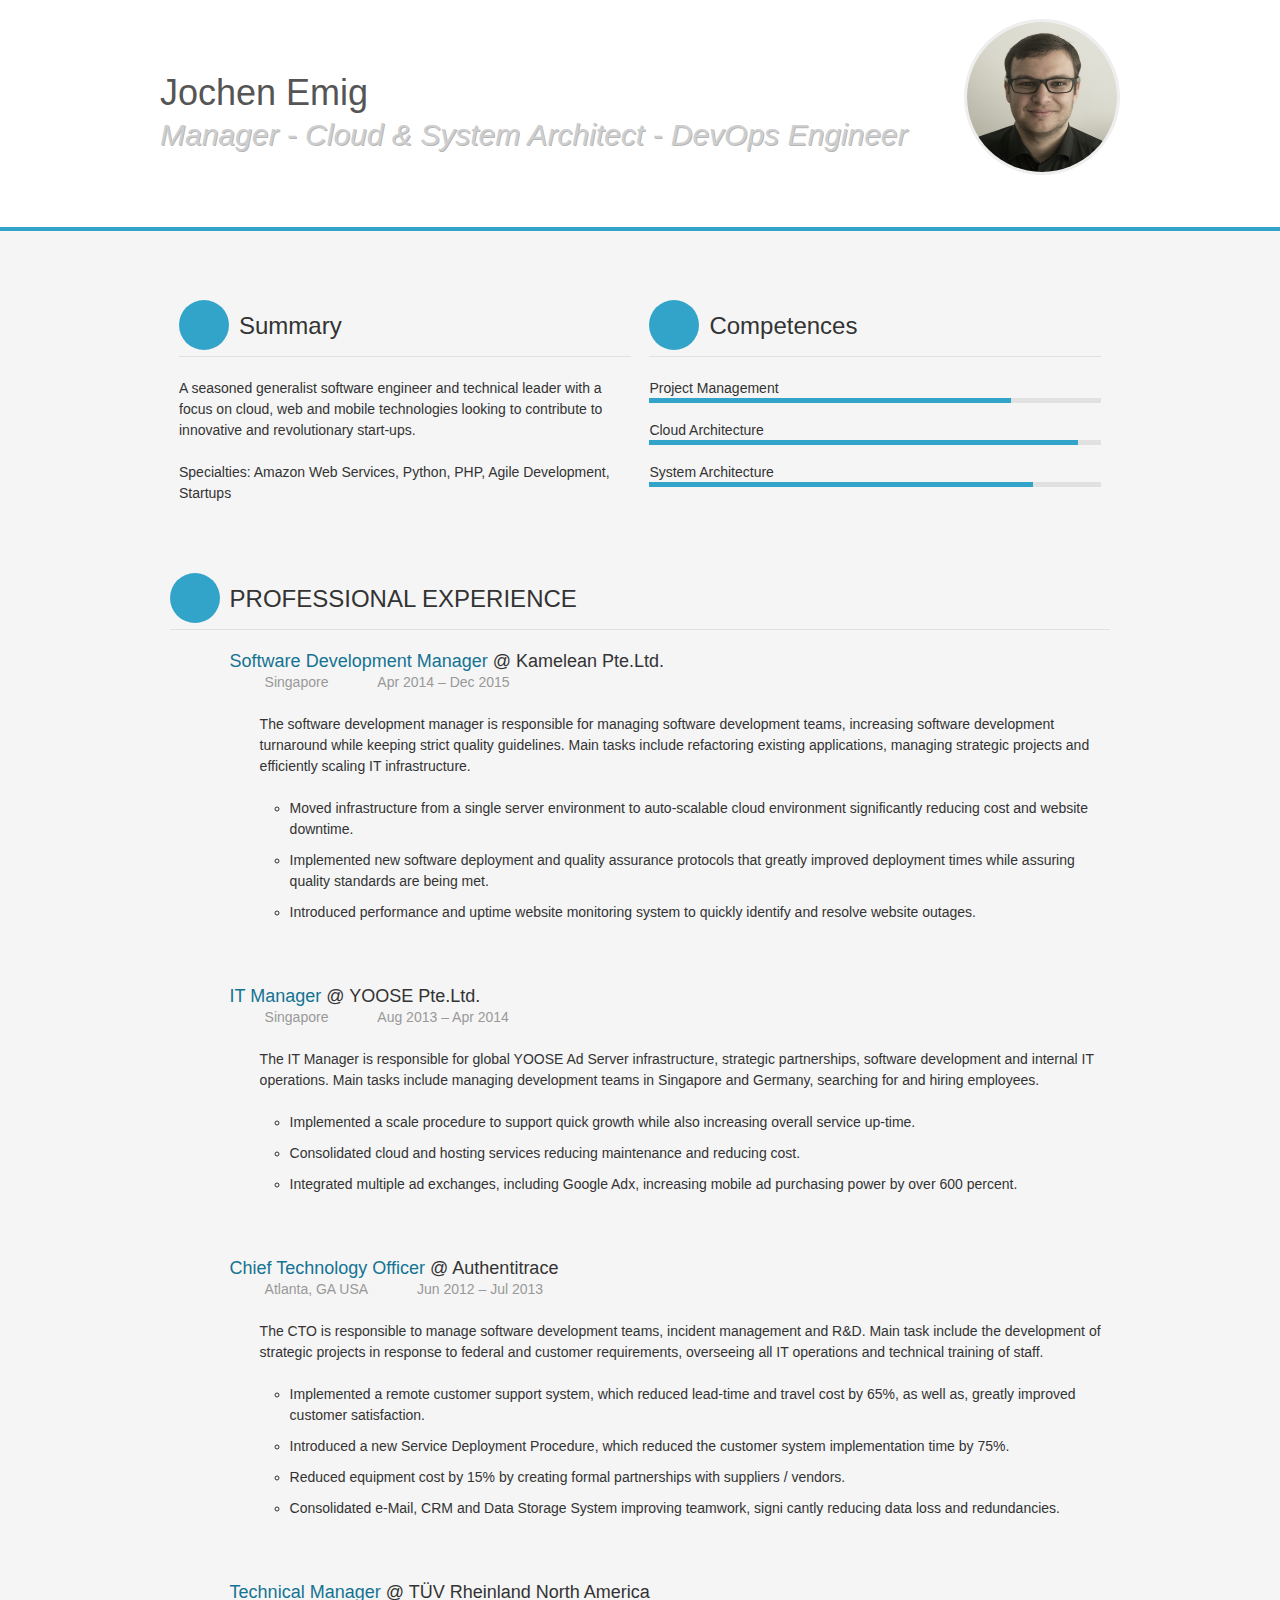
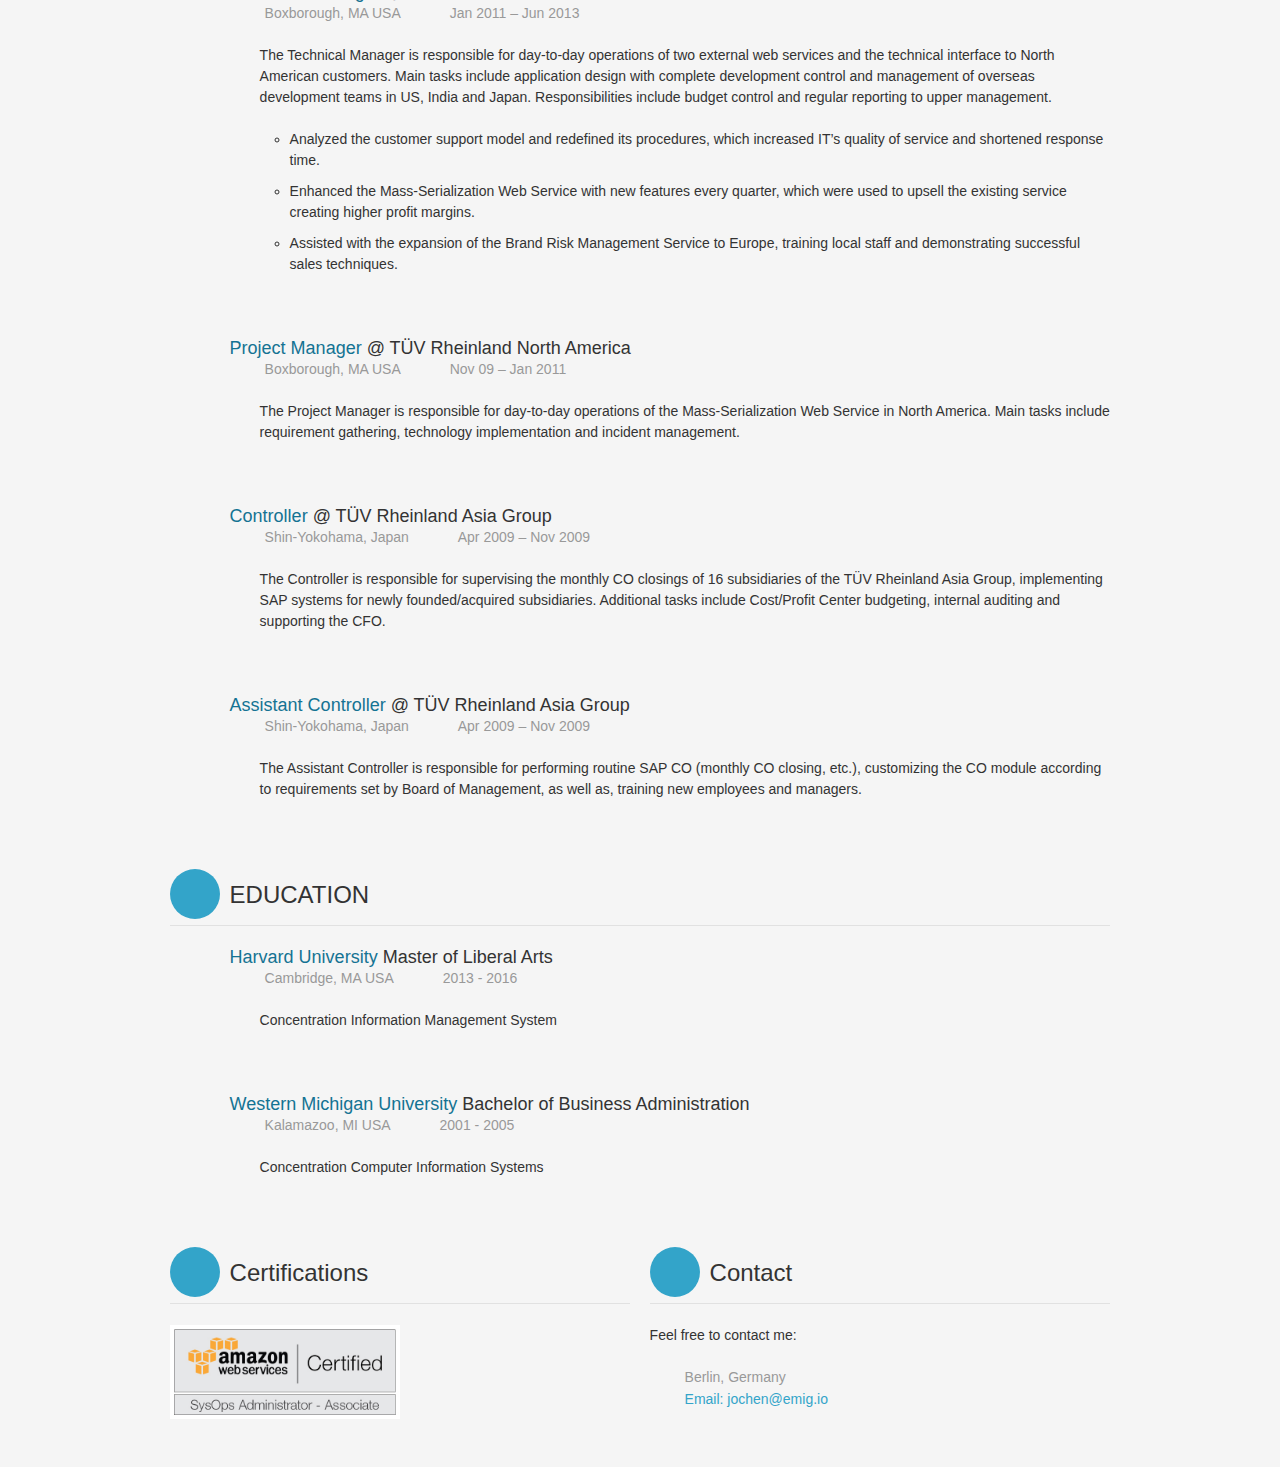
==== commit 3c251904: "fixed title" ====
--- a/index.html
+++ b/index.html
@@ -5,7 +5,7 @@
 <meta http-equiv="X-UA-Compatible" content="IE=edge,chrome=1">
 <meta name="viewport" content="width=device-width, initial-scale=1.0">
 
-<title>Jochen Emig</title>
+<title>Jochen Emig - Resume</title>
 
 <!--[if lt IE 9]>
 <script src="//html5shim.googlecode.com/svn/trunk/html5.js"></script>
@@ -24,7 +24,7 @@
 	<header role="banner">
 		<div class="container_16">
 				<hgroup>
-					<h1>Jochen Emig - Resume</h1>
+					<h1>Jochen Emig</h1>
 					<h2> Manager - Cloud & System  Architect - DevOps Engineer</h2>
 				</hgroup>
 
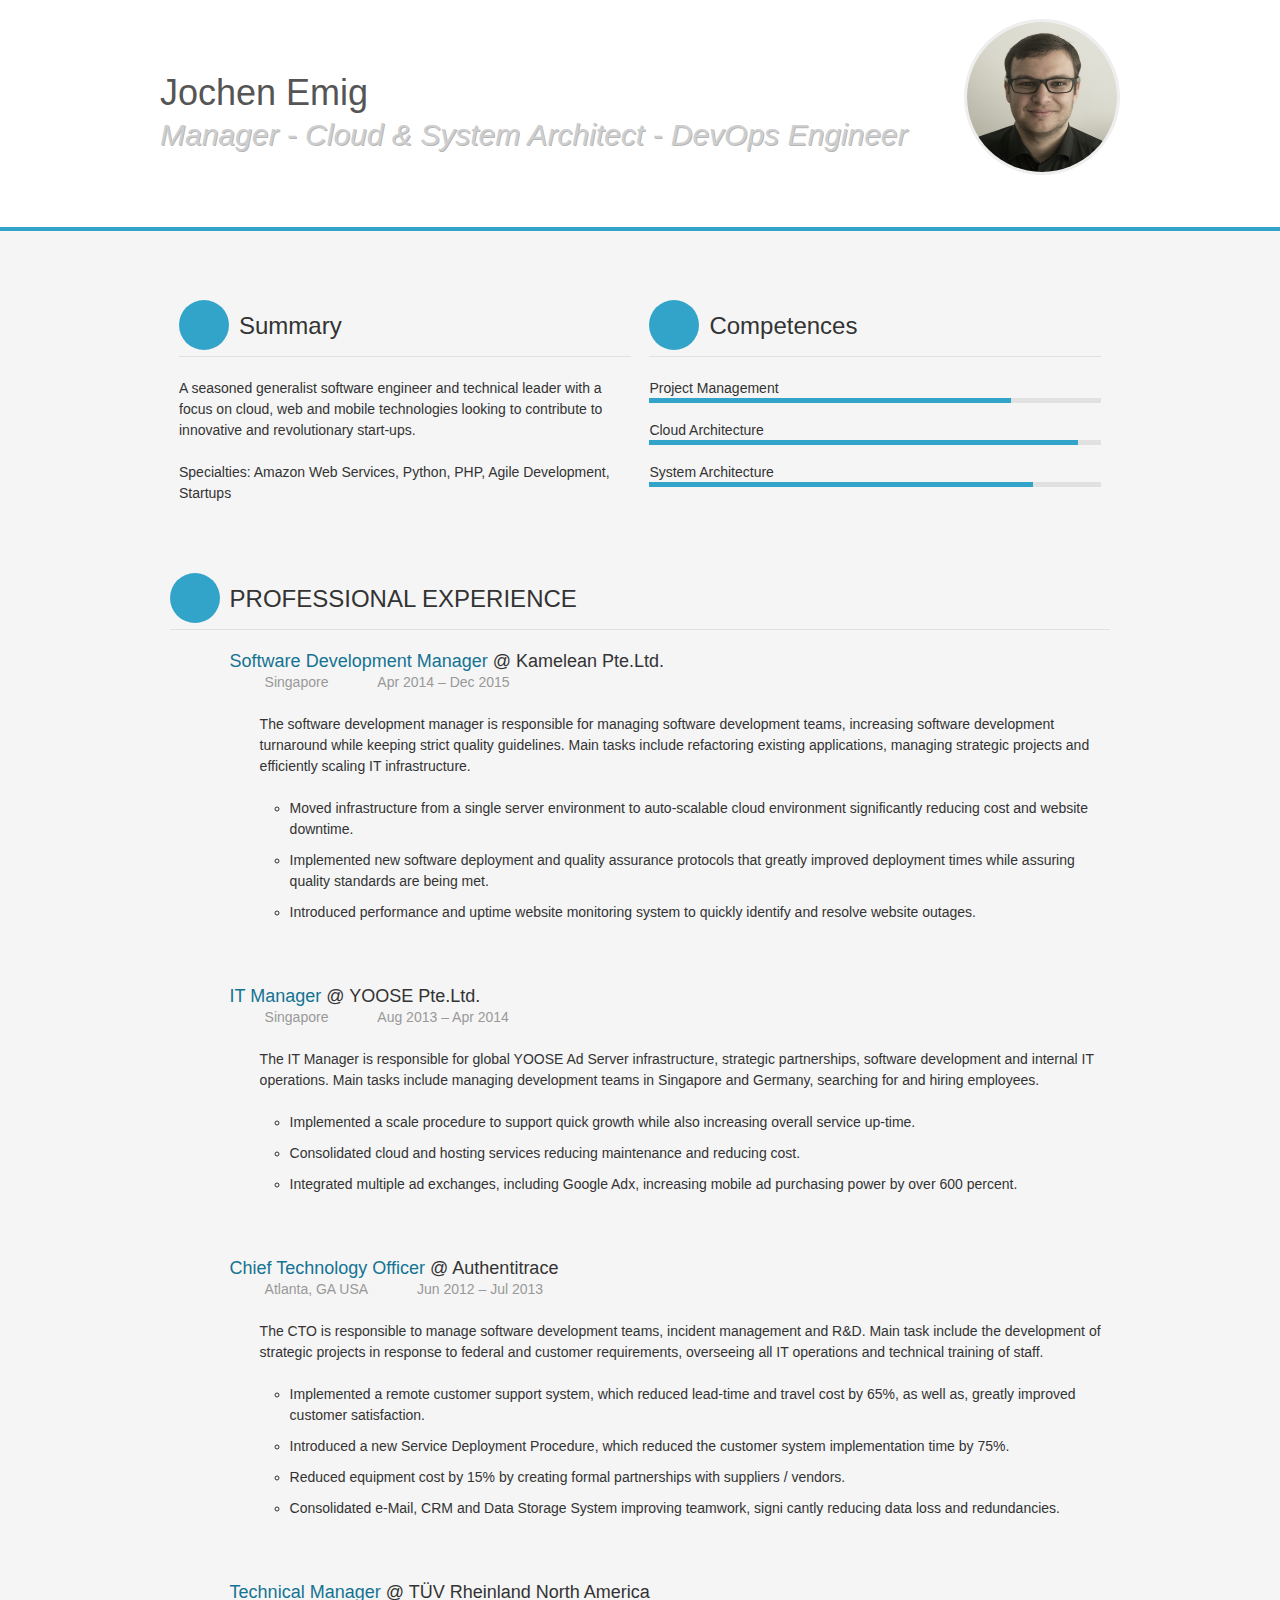
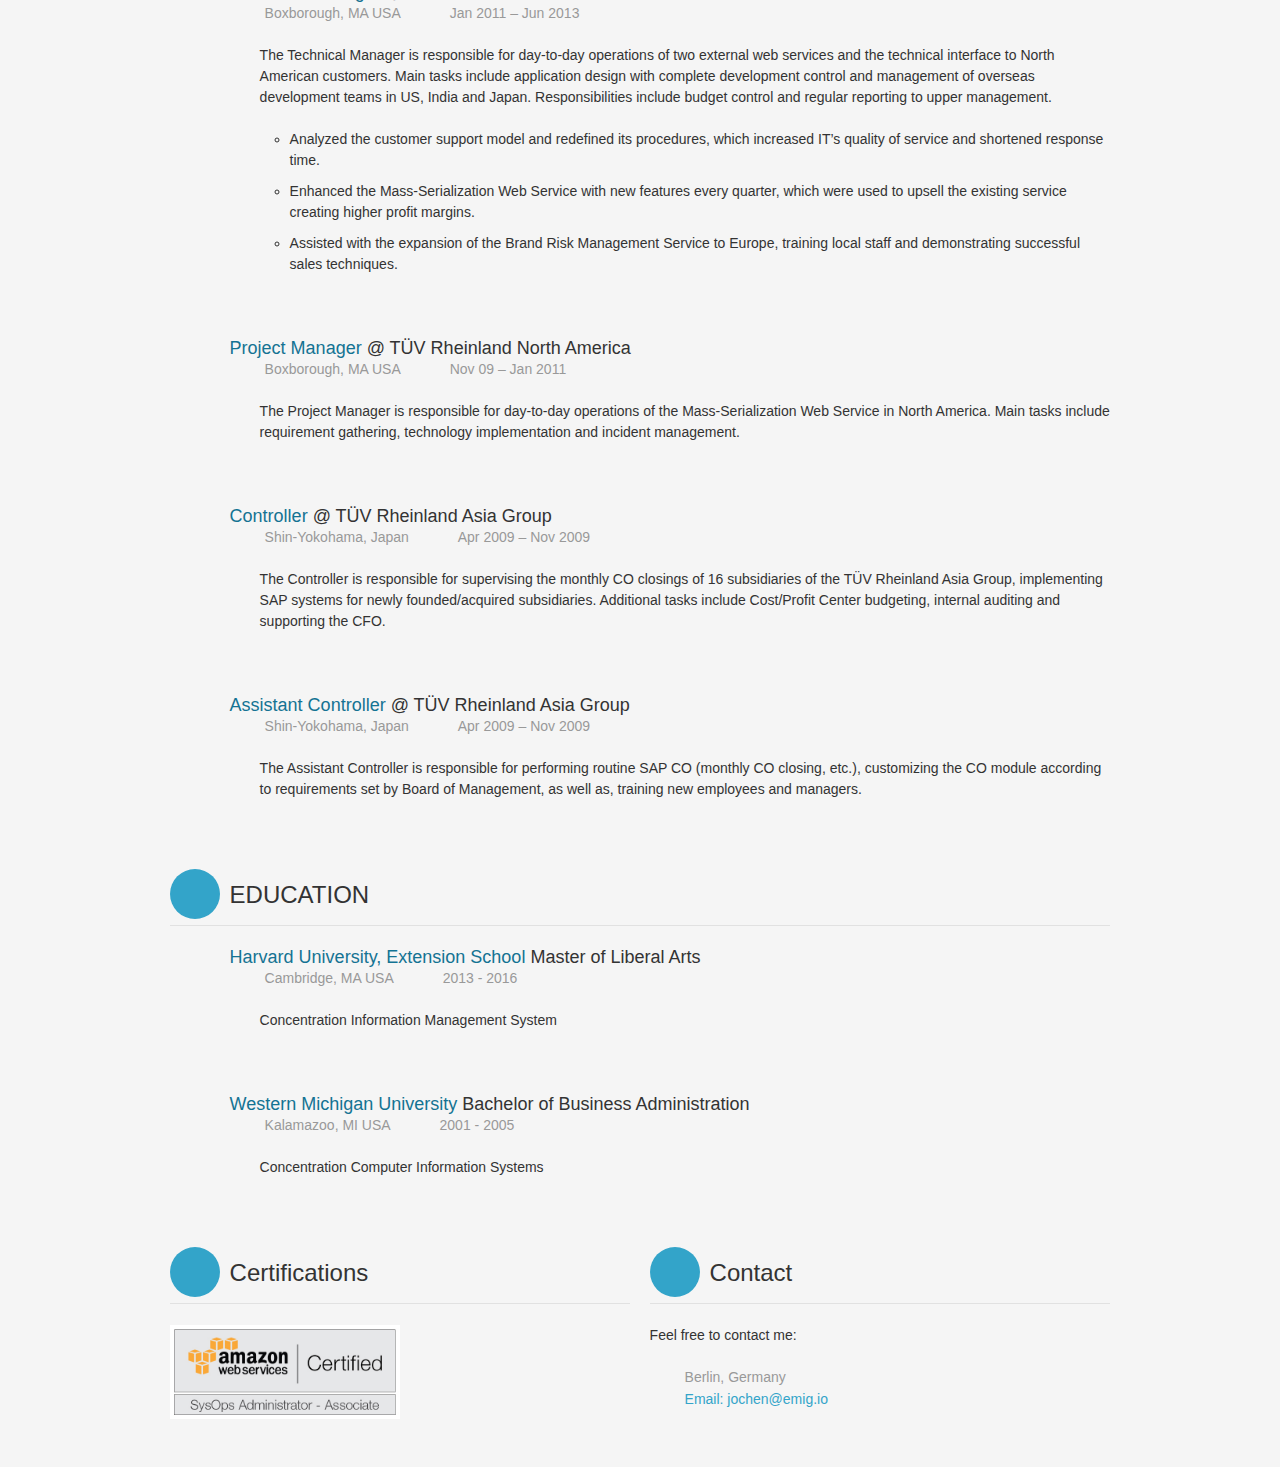
==== commit 75561e64: "Update index.html" ====
--- a/index.html
+++ b/index.html
@@ -162,7 +162,7 @@
 				<h3>EDUCATION</h3>
 				<ul>
 					<li>
-						<h4><strong>Harvard University</strong> Master of Liberal Arts</h4>
+						<h4><strong>Harvard University, Extension School</strong> Master of Liberal Arts</h4>
 						<span class="lieu">Cambridge, MA USA</span>
 						<span class="dates">2013 - 2016</span>
 						<p>Concentration Information Management System</p>
@@ -212,4 +212,4 @@
 
 </script>
 
-</body></html>+</body></html>
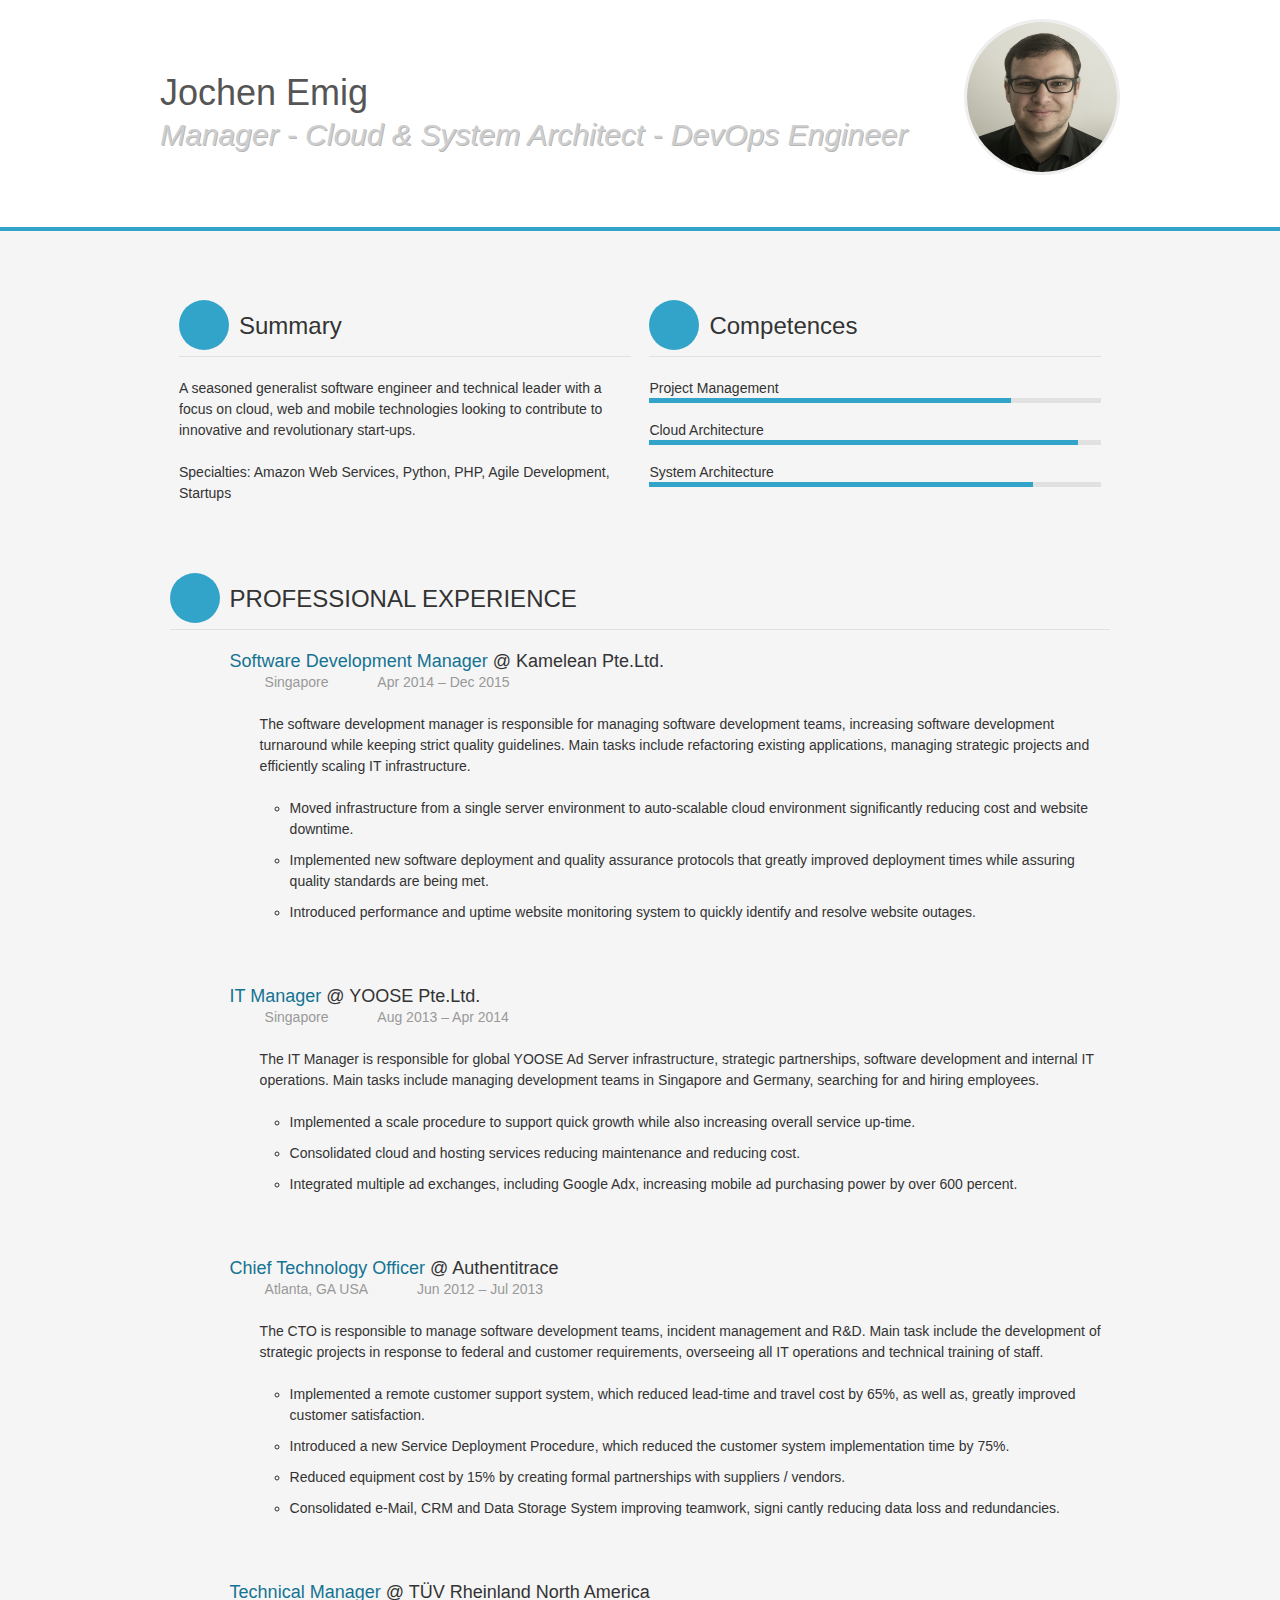
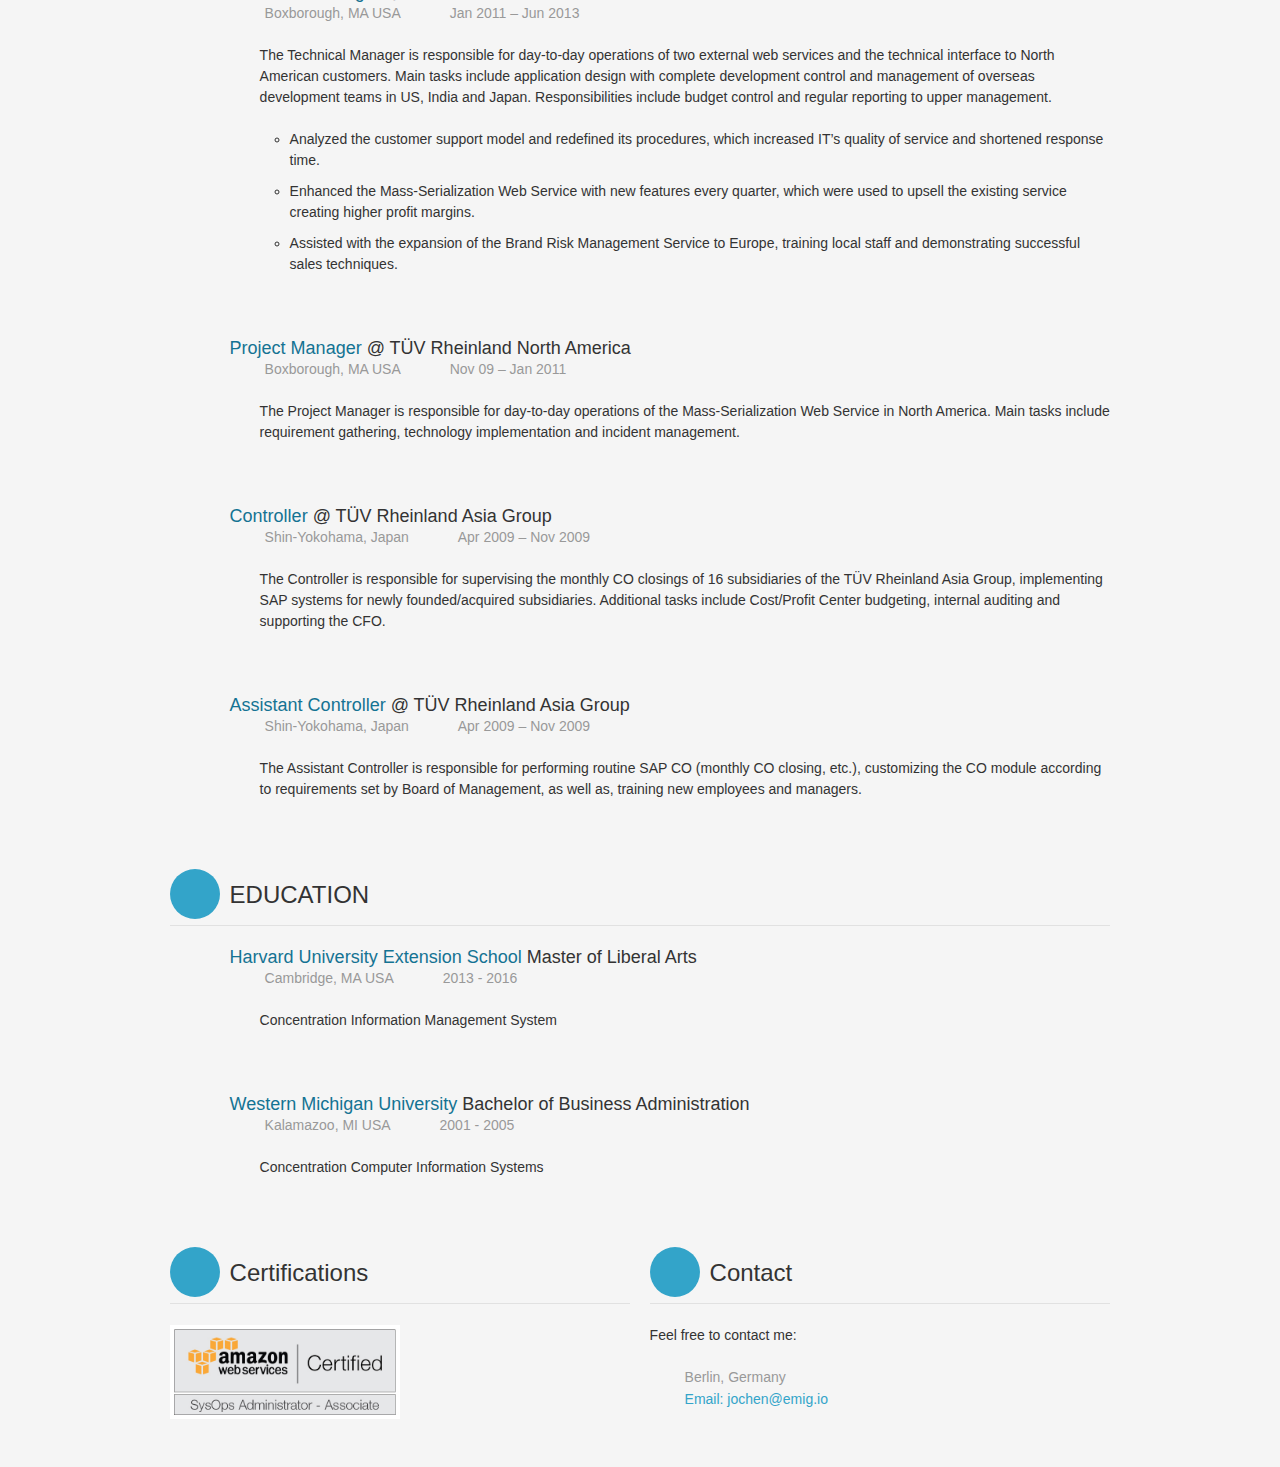
==== commit de8551be: "Update index.html" ====
--- a/index.html
+++ b/index.html
@@ -162,7 +162,7 @@
 				<h3>EDUCATION</h3>
 				<ul>
 					<li>
-						<h4><strong>Harvard University, Extension School</strong> Master of Liberal Arts</h4>
+						<h4><strong>Harvard University Extension School</strong> Master of Liberal Arts</h4>
 						<span class="lieu">Cambridge, MA USA</span>
 						<span class="dates">2013 - 2016</span>
 						<p>Concentration Information Management System</p>
